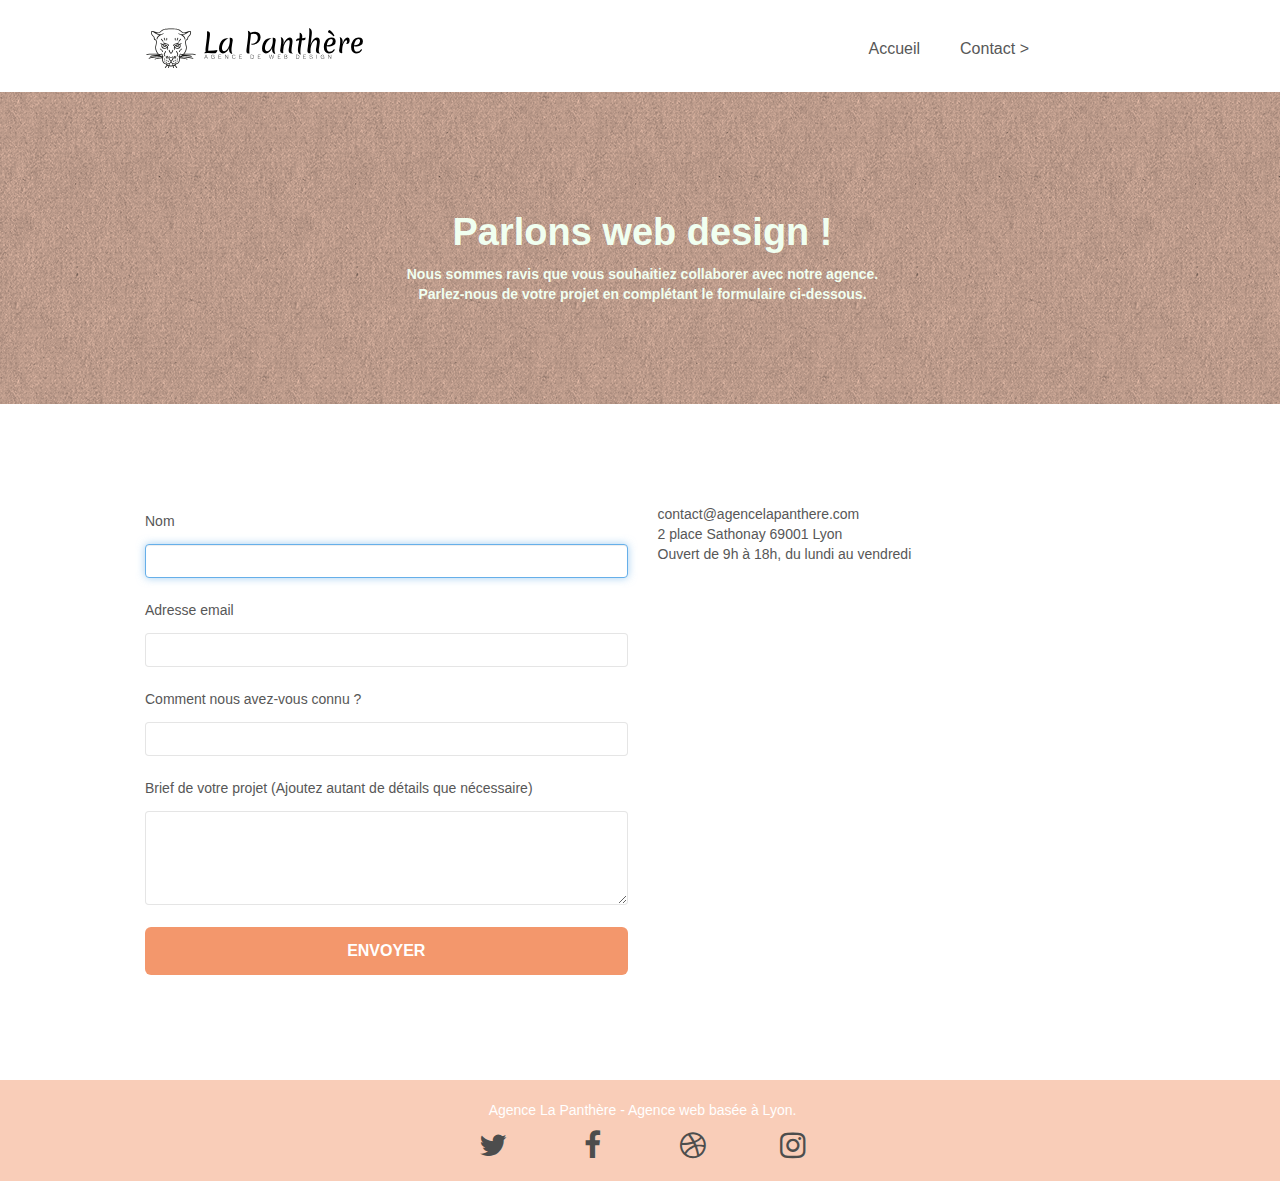
==== contact.html @ a6a543cf "ajout aria-label scroll" ====
<!doctype html>
<html lang="fr">
<head>
    <meta charset="utf-8">
    <meta name="keywords" content="seo, google, site web design, site internet design, agence design lyon, entreprise web design lyon, agence design, contact web design lyon">
    <meta name="description" content="Agence de web design basée à Lyon, nous vous conseillons pour optimiser ou concevoir votre site en fonction de vos objectifs.">
    <meta name="viewport" content="width=device-width, initial-scale=1.0, viewport-fit=cover">
	<meta name="robots" content="index, follow">
    <link rel="shortcut icon" type="image/png" href="favicon.jpg">

    
	<link rel="stylesheet" type="text/css" href="./css/bootstrap.min.css">
	<link rel="stylesheet" type="text/css" href="style.css">
	<link rel="stylesheet" type="text/css" href="./css/font-awesome.min.css">
	<link rel="stylesheet" type="text/css" href="./css/et-line.min.css">
	
    <title>Contact - Agence de Web Design</title>

    
<!-- Analytics -->
 
<!-- Analytics END -->
    
</head>
<body>
<!-- Principal conteneur -->
<div class="page-container">
    
<!-- bloc-0 -->
<div class="bloc bgc-white l-bloc " id="bloc-0">
	<div class="container bloc-sm">
		<nav class="navbar row">
			<div class="navbar-header">
				<a class="navbar-brand" href="index.html"><img src="img/agence-la-panthere-monochrome.svg" alt="atlanta web design logo" height="40" width="217"/></a>
				<button id="nav-toggle" type="button" class="ui-navbar-toggle navbar-toggle" data-toggle="collapse" data-target=".navbar-1">
					<span class="sr-only">Toggle navigation</span><span class="icon-bar"></span><span class="icon-bar"></span><span class="icon-bar"></span>
				</button>
			</div>
			<div class="collapse navbar-collapse navbar-1 special-dropdown-nav">
				<ul class="site-navigation nav navbar-nav">
					<li>
						<a href="index.html">Accueil</a>
					</li>
					<li>
						<a href="contact.html">Contact &gt;</a>
					</li>
				</ul>
			</div>
		</nav>
	</div>
</div>
<!-- bloc-0 END -->

<!-- bloc-6 -->
<div class="bloc bg-dots-bg bg-repeat bgc-atomic-tangerine d-bloc bloc-bg-texture texture-paper" id="bloc-6">
	<div class="container bloc-lg">
		<div class="row">
			<div class="col-sm-12">
				<h1 class="text-center hero-bloc-text tc-white">
					Parlons web design !
				</h1>
				<p class="text-center mg-lg tc-white tight-width-whitespace">
					Nous sommes ravis que vous souhaitiez collaborer avec notre agence.<br>
					Parlez-nous de votre projet en complétant le formulaire ci-dessous.
				</p>
			</div>
		</div>
	</div>
</div>
<!-- bloc-6 END -->

<!-- bloc-7 -->
<div class="bloc bgc-white l-bloc" id="bloc-7">
	<div class="container bloc-lg">
		<div class="row">
			<div class="col-sm-6">
				<form id="form_1" novalidate>
					<div class="form-group">
						<label for="name">
							Nom
						</label>
						<input id="name" class="form-control" autofocus required />
					</div>
					<div class="form-group">
						<label for="email">
							Adresse email
						</label>
						<input id="email" class="form-control" type="email" required />
					</div>
					<div class="form-group">
						<label for="input_504">
							Comment nous avez-vous connu ?
						</label>
						<input class="form-control" type="text" required id="input_504" />
					</div>
					<div class="form-group">
						<label for="message">
							Brief de votre projet (Ajoutez autant de détails que nécessaire)<br />
						</label><textarea id="message" class="form-control" rows="4" cols="50" required></textarea>
					</div> 
					<button class="bloc-button btn btn-lg btn-block cta-hero btn-atomic-tangerine" type="submit">
						Envoyer
					</button>
				</form>
			</div>
			<div class="col-sm-6">
				<p>
					contact@agencelapanthere.com<br>2 place Sathonay 69001 Lyon<br>Ouvert de 9h à 18h, du lundi au vendredi<br>
				</p>
			</div>
		</div>
	</div>
</div>
<!-- bloc-7 END -->

<!-- ScrollToTop Button -->
<a href="index.html" aria-label="scroll" class="bloc-button btn btn-d scrollToTop" onclick="scrollToTarget('1')"><span class="fa fa-chevron-up"></span></a>
<!-- ScrollToTop Button END-->


<!-- Footer - bloc-8 -->
<div class="bloc bgc-atomic-tangerine d-bloc" id="bloc-8">
	<div class="container bloc-sm">
		<div class="row">
			<div class="col-sm-12">
				<p class="text-center white">
					Agence La Panthère - Agence web basée à Lyon.<br>
				</p>
				<div class="row row-no-gutters social">
					<div class="col-sm-3">
						<div class="text-center">
							<a class="social" href="https://twitter.com/?lang=fr" aria-label="twitter"><span class="fa fa-twitter icon-md"></span></a>
						</div>
					</div>
					<div class="col-sm-3">
						<div class="text-center">
							<a class="social" href="https://fr-fr.facebook.com/" aria-label="facebook"><span class="fa fa-facebook icon-md"></span></a>
						</div>
					</div>
					<div class="col-sm-3">
						<div class="text-center">
							<a class="social" href="https://dribbble.com/" aria-label="dribbble"><span class="fa fa-dribbble icon-md"></span></a>
						</div>
					</div>
					<div class="col-sm-3">
						<div class="text-center">
							<a class="social" href="https://www.instagram.com/?hl=fr" aria-label="instagram"><span class="fa fa-instagram icon-md"></span></a>
						</div>
					</div>
				</div>
			</div>
		</div>
	</div>
</div>
<!-- Footer - bloc-8 END -->

</div>
<!-- Principal conteneur END -->
<script src="./js/jquery-2.1.0.min.js"></script>
<script src="./js/bootstrap.min.js"></script>
<script src="./js/blocs.min.js"></script>
<script src="./js/jqBootstrapValidation.min.js"></script>
<script src="./js/formHandler.min.js"></script>

</body>
</html>
---- style.css ----
body {
    margin: 0;
    padding: 0;
    background: #FFF;
    overflow-x: hidden;
    -webkit-font-smoothing: antialiased;
    -moz-osx-font-smoothing: grayscale;
}

a,
button {
    transition: all .3s ease-in-out;
    outline: none!important;
}

a:hover {
    text-decoration: none;
    cursor: pointer;
}


#page-loading-blocs-notifaction {
    position: fixed;
    top: 0;
    bottom: 0;
    width: 100%;
    z-index: 100000;
    background: #FFFFFF url("img/pageload-spinner.gif") no-repeat center center;
}

.bloc {
    width: 100%;
    clear: both;
    background: 50% 50% no-repeat;
    padding: 0 50px;
    -webkit-background-size: cover;
    -moz-background-size: cover;
    -o-background-size: cover;
    background-size: cover;
    position: relative;
}

.bloc .container {
    padding-left: 5px;
    padding-right: 0px;
}

.bloc-lg {
    padding: 100px 50px;
}

.bloc-md {
    padding: 50px;
}

.bloc-sm {
    padding: 20px 50px;
}

.bg-center,
.bg-l-edge,
.bg-r-edge,
.bg-t-edge,
.bg-b-edge,
.bg-tl-edge,
.bg-bl-edge,
.bg-tr-edge,
.bg-br-edge,
.bg-repeat {
    -webkit-background-size: auto!important;
    -moz-background-size: auto!important;
    -o-background-size: auto!important;
    background-size: auto!important;
}

.bg-repeat {
    background: repeat;
}

.bg-t-edge {
    background: top no-repeat;
}

.bloc-bg-texture::before {
    content: "";
    background-size: 2px 2px;
    position: absolute;
    top: 0;
    bottom: 0;
    left: 0;
    right: 0;
}

.texture-paper::before {
    background: url("img/texture-paper.bmp");
    background-size: 280px 280px;
}

.b-parallax {
    background-attachment: fixed;
}

.d-bloc {
    color: #000000;
}

.d-bloc button:hover {
    color: rgba(255, 255, 255, .9);
}

.d-bloc .icon-round,
.d-bloc .icon-square,
.d-bloc .icon-rounded,
.d-bloc .icon-semi-rounded-a,
.d-bloc .icon-semi-rounded-b {
    border-color: rgba(255, 255, 255, .9);
}

.d-bloc .divider-h span {
    border-color: rgba(255, 255, 255, .2);
}

.d-bloc .a-btn,
.d-bloc .navbar a,
.d-bloc .navbar-brand,
.d-bloc a .icon-sm,
.d-bloc a .icon-md,
.d-bloc a .icon-lg,
.d-bloc a .icon-xl,
.d-bloc h1 a,
.d-bloc h2 a,
.d-bloc h3 a,
.d-bloc h4 a,
.d-bloc h5 a,
.d-bloc h6 a,
.d-bloc p a {
    color: #4d4d4d;
}

.d-bloc .a-btn:hover,
.d-bloc .navbar a:hover,
.d-bloc .navbar-brand:hover,
.d-bloc a:hover .icon-sm,
.d-bloc a:hover .icon-md,
.d-bloc a:hover .icon-lg,
.d-bloc a:hover .icon-xl,
.d-bloc h1 a:hover,
.d-bloc h2 a:hover,
.d-bloc h3 a:hover,
.d-bloc h4 a:hover,
.d-bloc h5 a:hover,
.d-bloc h6 a:hover,
.d-bloc p a:hover {
    color: rgba(255, 255, 255, 1);
}

.d-bloc .navbar-toggle .icon-bar {
    background: rgba(255, 255, 255, 1);
}

.d-bloc .btn-wire,
.d-bloc .btn-wire:hover {
    color: rgba(255, 255, 255, 1);
    border-color: rgba(255, 255, 255, 1);
}

.d-bloc .panel {
    color: rgba(0, 0, 0, .5);
}

.d-bloc .panel button:hover {
    color: rgba(0, 0, 0, .7);
}

.d-bloc .panel icon {
    border-color: rgba(0, 0, 0, .7);
}

.d-bloc .panel .divider-h span {
    border-color: rgba(0, 0, 0, .1);
}

.d-bloc .panel .a-btn {
    color: #4d4d4d;
}

.d-bloc .panel .a-btn:hover {
    color: rgba(0, 0, 0, 1);
}

.d-bloc .panel .btn-wire,
.d-bloc .panel .btn-wire:hover {
    color: rgba(0, 0, 0, .7);
    border-color: rgba(0, 0, 0, .3);
}

.d-bloc .panel,
.l-bloc {
    color: rgba(0, 0, 0, .5);
}

.d-bloc .panel button:hover,
.l-bloc button:hover {
    color: rgba(0, 0, 0, .7);
}

.l-bloc .icon-round,
.l-bloc .icon-square,
.l-bloc .icon-rounded,
.l-bloc .icon-semi-rounded-a,
.l-bloc .icon-semi-rounded-b {
    border-color: rgba(0, 0, 0, .7);
}

.d-bloc .panel .divider-h span,
.l-bloc .divider-h span {
    border-color: rgba(0, 0, 0, .1);
}

.d-bloc .panel .a-btn,
.l-bloc .a-btn,
.l-bloc .navbar a,
.l-bloc .navbar-brand,
.l-bloc a .icon-sm,
.l-bloc a .icon-md,
.l-bloc a .icon-lg,
.l-bloc a .icon-xl,
.l-bloc h1 a,
.l-bloc h2 a,
.l-bloc h3 a,
.l-bloc h4 a,
.l-bloc h5 a,
.l-bloc h6 a,
.l-bloc p a {
    color: rgba(0, 0, 0, .6);
}

.d-bloc .panel .a-btn:hover,
.l-bloc .a-btn:hover,
.l-bloc .navbar a:hover,
.l-bloc .navbar-brand:hover,
.l-bloc a:hover .icon-sm,
.l-bloc a:hover .icon-md,
.l-bloc a:hover .icon-lg,
.l-bloc a:hover .icon-xl,
.l-bloc h1 a:hover,
.l-bloc h2 a:hover,
.l-bloc h3 a:hover,
.l-bloc h4 a:hover,
.l-bloc h5 a:hover,
.l-bloc h6 a:hover,
.l-bloc p a:hover {
    color: rgba(0, 0, 0, 1);
}

.l-bloc .navbar-toggle .icon-bar {
    color: rgba(0, 0, 0, .6);
}

.d-bloc .panel .btn-wire,
.d-bloc .panel .btn-wire:hover,
.l-bloc .btn-wire,
.l-bloc .btn-wire:hover {
    color: rgba(0, 0, 0, .7);
    border-color: rgba(0, 0, 0, .3);
}

.voffset {
    margin-top: 30px;
}

.voffset-lg {
    margin-top: 80px;
}

.row-no-gutters {
    margin-right: 0;
    margin-left: 0;
}

.row.row-no-gutters > [class^="col-"],
.row.row-no-gutters > [class*=" col-"] {
    padding-right: 0;
    padding-left: 0;
}

#bloc-1-hero h1 {
    font-size: 32px;
}

.navbar {
    margin-bottom: 0;
    z-index: 1;
}

.navbar-brand {
    height: auto;
    padding: 3px 15px;
    font-size: 25px;
    font-weight: normal;
    font-weight: 600;
    line-height: 44px;
}

.navbar-brand img {
    max-height: 200px;
    margin: 0 5px 0 0;
    display: inline;
}

.navbar-brand img[src$=svg] {
    min-width: 100px;
}

.nav-center .navbar-brand img {
    margin: 0;
}

.navbar .nav {
    padding-top: 2px;
    margin-right: 80px;
    padding-left: 10px;
    float: right;
    z-index: 1;
    list-style: none;
}

.nav > li {
    float: left;
    margin-top: 4px;
    margin-right: 10px;
    font-size: 16px;
}

.navbar-nav .open .dropdown-menu > li > a {
    text-align: inherit;
}

.nav > li a:hover,
.nav > li a:focus {
    background: transparent;
}

.navbar-toggle {
    margin: 10px 10px 0 0;
    border: 0px;
}

.navbar-toggle:hover {
    background: transparent!important;
}

.navbar-toggle .icon-bar {
    background-color: rgba(0, 0, 0, .5);
    width: 26px;
}

.nav-invert .navbar .nav {
    float: left;
}

.nav-invert .navbar-header,
.nav-invert .navbar-brand {
    float: right;
    position: relative;
    z-index: 2;
}

@media (min-width: 768px) {
    .site-navigation {
        position: absolute;
        top: 50%;
        right: 20px;    
        -webkit-transform: translateY(-50%);
        transform: translate(0, -50%);
    }
    .nav > li .dropdown-menu a,
    .nav > li .dropdown-menu a:hover {
        color: #484848;
    }
    .nav-invert .site-navigation {
        left: 0;
        right: 0;
    }
    .nav-center {
        text-align: center;
    }
    .nav-center .navbar-header {
        width: 100%;
    }
    .nav-center .navbar-header,
    .nav-center .navbar-brand,
    .nav-center .nav > li {
        float: none;
        display: inline-block;
    }
    .nav-center .site-navigation {
        position: relative;
        width: 100%;
        right: 0;
        margin-right: 0px;
        margin-top: 20px;
    }
    .nav-center.mini-nav .navbar-toggle {
        float: none;
        margin: 10px auto 0;
    }
}

.nav > li > .dropdown a {
    background: none!important;
    display: block;
    padding: 14px 15px;
}

nav .caret {
    margin: 0 5px;
}

.dropdown-menu .dropdown-menu {
    top: -8px;
    left: 100%;
}

.dropdown-menu .dropmenu-flow-right {
    top: 100%;
    left: 0;
    margin-left: -1px;
    border-top-left-radius: 0;
    border-top-right-radius: 0;
}

.dropdown-menu .dropdown span {
    border: 4px solid black;
    border-top-color: transparent;
    border-right-color: transparent;
    border-bottom-color: transparent;
    margin: 6px -5px 0 0!important;
    float: right;
}

.mg-md {
    margin-top: 10px;
    margin-bottom: 20px;
}

.mg-lg {
    margin-top: 10px;
    margin-bottom: 40px;
}

.btn {
    margin: 0 5px 5px 0;
}

.btn.pull-right {
    margin: 0 0 5px 5px;
}

.btn-d,
.btn-d:hover,
.btn-d:focus {
    color: #FFF;
    background: rgba(0, 0, 0, .3);
}

button {
    outline: none!important;
}

.btn-rd {
    border-radius: 40px;
}

.btn-clean {
    border: 1px solid rgba(0, 0, 0, .08);
    border-bottom-color: rgba(0, 0, 0, .1);
    text-shadow: 0 1px 0 rgba(0, 0, 1, .1);
    box-shadow: 0 1px 3px rgba(0, 0, 1, .25), inset 0 1px 0 0 rgba(255, 255, 255, .15);
}

.icon-md {
    font-size: 30px!important;
}

.icon-lg {
    font-size: 60px!important;
}

.sm-shadow {
    text-shadow: 0 1px 2px rgba(0, 0, 0, .3);
}

.panel-sq,
.panel-sq .panel-heading,
.panel-sq .panel-footer {
    border-radius: 0;
}

.panel-rd {
    border-radius: 30px;
}

.panel-rd .panel-heading {
    border-radius: 29px 29px 0 0;
}

.panel-rd .panel-footer {
    border-radius: 0 0 29px 29px;
}

.form-control {
    border-color: rgba(0, 0, 0, .1);
    box-shadow: none;
}

.scrollToTop {
    width: 40px;
    height: 40px;
    position: fixed;
    bottom: 20px;
    right: 20px;
    opacity: 0;
    z-index: 500;
    transition: all .3s ease-in-out;
}

.scrollToTop span {
    margin-top: 6px;
}

.showScrollTop {
    font-size: 14px;
    opacity: 1;
}

a[data-lightbox] {
    position: relative;
    display: block;
    text-align: center;
}

a[data-lightbox]:hover::before {
    content: "+";
    font-family: "HelveticaNeue-Light", "Helvetica Neue Light", "Helvetica Neue", Helvetica, Arial;
    font-size: 32px;
    width: 50px;
    height: 50px;
    margin-left: -25px;
    border-radius: 50%;
    background: rgba(0, 0, 0, .6);
    color: #FFF;
    font-weight: 100;
    z-index: 1;
    position: absolute;
    top: 50%;
    -webkit-transform: translateY(-50%);
    transform: translateY(-50%);
}

a[data-lightbox]:hover img {
    opacity: 0.6;
    -webkit-animation-fill-mode: none;
    animation-fill-mode: none;
}

#lightbox-modal {
    display: flex;
    align-items: center;
}

#lightbox-modal .modal-dialog {
    width: 90%;
    max-width: 900px;
    margin: 0 auto 0;
}

#lightbox-modal .modal-dialog img {
    max-height: 90vh;
    margin: 0 auto;
}

.lightbox-caption {
    padding: 20px;
    color: #FFF;
    background: rgba(0, 0, 0, .5);
    position: absolute;
    left: 15px;
    right: 15px;
    bottom: 5px;
}

.close-lightbox {
    color: #FFF;
    font-size: 30px;
    position: absolute;
    top: 20px;
    right: 20px;
    z-index: 20;
    background: rgba(0, 0, 0, .5);
    border: none;
    line-height: 30px;
    padding: 0 9px 5px;
    opacity: 0.3;
}

.close-lightbox:hover,
.next-lightbox:hover,
.prev-lightbox:hover {
    opacity: 1.0;
    color: #FFF;
}

.next-lightbox,
.prev-lightbox {
    font-size: 20px;
    color: rgba(255, 255, 255, .9);
    background: rgba(0, 0, 0, .5);
    transition: all .2s ease-in-out;
    position: absolute;
    top: 45%;
    z-index: 1;
    opacity: 0.4;
}

.next-lightbox {
    padding: 6px 8px 1px 13px;
    right: 25px;
}

.prev-lightbox {
    padding: 6px 13px 1px 10px;
    left: 25px;
}

.snapshot-lb .modal-body {
    padding-bottom: 45px;
}

.snapshot-lb .lightbox-caption {
    padding: 0;
    color: rgba(0, 0, 0, .5);
    background: none;
}

h1,
h2,
h3,
h4,
h5,
h6,
p,
label,
.btn,
a {
    font-family: "helvetica";
    font-weight: 400;
    color: #575757!important;
}

label {
    line-height: 35px;
    margin-right: 20px;
}


.container {
    max-width: 1000px;
}

.hero-bloc-text {
    font-size: 38px;
}

.hero-bloc-text-sub {
    font-size: 36px;
}

.statement-bloc-text {
    line-height: 26px;
    font-style: italic;
    font-size: 20px;
    text-align: center;
    font-weight: lighter;
    max-width: 520px;
    margin: auto auto auto auto;
}
p {
    font-size: 14px;
}


.tight-width-whitespace {
    max-width: 600px;
    margin: auto auto auto auto;
}

.h1 {
    font-size: 20px;
    font-family: "Open Sans";
}

.cta-hero {
    margin-top: 22px;
    color: #FFFFFF!important;
    text-transform: uppercase;
    padding: 12px 28px 12px 28px;
    font-size: 16px;
    font-weight: 700;
}

.social {
    max-width: 400px;
    margin: auto;
}

h2 {
    font-size: 22px;
    line-height: 1.4em;
}

h3 {
    font-size: 15px;
    text-transform: uppercase;
    font-weight: 700;
    color: #333333!important;
}

.med-width-whitespace {
    max-width: 800px;
    margin: auto auto auto auto;
    box-shadow: 0px 0px 0px #000000;
}

h1 {
    color: #333333!important;
}

h4 {
    color: #333333!important;
}

.icons {
    margin-bottom: 14px;
    margin-top: 24px;
}

.white {
    color: #FFFFFF!important;
}

.portfolio-thumb {
    margin-bottom: 24px;
    margin-left: 15px;
    margin-right: 10px;
}

.portfolio-row {
    margin-bottom: 44px;
    margin-top: 50px;
}

.avatar {
    box-shadow: 0px 4px 9px rgba(0, 0, 0, 0.3);
}

.black-background {
    background-color: rgba(165, 147, 99, 0.7);
    padding: 40px 40px 40px 40px;
}

.bold-link {
    font-weight: 900;
    text-decoration: underline!important;
}

.bgc-white {
    background-color: #FFFFFF;
}

.bgc-dark-slate-blue {
    background-color: #364577;
}

.bgc-atomic-tangerine {
    background-color: #f9cdb8;
}

.tc-white {
    color:#F0FFF0!important;
    font-weight: bold;
}

.btn-atomic-tangerine {
    background: #F3976C;
    color: #FFFFFF!important;
}

.btn-atomic-tangerine:hover {
    background: #c27956!important;
    color: #FFFFFF!important;
}

.btn-atomic-tangerine:focus {
    background: #ec5813;
}

.ltc-white {
    color: #FFFFFF!important;
}

.ltc-white:hover {
    color: #cccccc!important;
}

.ltc-atomic-tangerine {
    color: #F3976C!important;
}

.ltc-atomic-tangerine:hover {
    color: #c27956!important;
}

.icon-dark-slate-blue {
    color: #364577!important;
    border-color: #364577!important;
}

.bg-dots-bg {
    background-image: url("img/dots-bg.bmp");
}

.bg-lines-h2-bg {
    background-image: url("img/lines-h2-bg.bmp");
}

.bg-banniere {
    background-image: url("img/agence-la-panthere_compress_11zon.jpg");
}

.bg-presentation {
    background-image: url("img/image-de-presentation_compress_11zon.jpg");
}

@media (max-width: 1024px) {
    .bloc {
        padding-left: 20px;
        padding-right: 20px;
    }
    .bloc.full-width-bloc,
    .bloc-tile-2.full-width-bloc .container,
    .bloc-tile-3.full-width-bloc .container,
    .bloc-tile-4.full-width-bloc .container {
        padding-left: 0;
        padding-right: 0;
    }
}

@media (max-width: 992px) and (min-width: 768px) {
    .navbar .nav {
        max-width: 80%
    }
    .nav-center.navbar .nav {
        max-width: 100%
    }
}

@media only screen and (min-width: 768px) and (max--width: 1024px) and (orientation: landscape) {
    .b-parallax {
        background-attachment: scroll;
    }
}

@media only screen and (minwidth: 1024px) and (max-width: 1366px) and (-webkit-min-device-pixel-ratio: 1.5) {
    .b-parallax {
        background-attachment: scroll;
    }
}

@media (max-width: 991px) {
    .container {
        width: 100%;
    }
    .b-parallax {
        background-attachment: scroll;
    }
    .page-container,
    #hero-bloc {
        overflow-x: hidden;
        position: relative;
    }
    .bloc {
        padding-left: 0;
        padding-right: 0;
    }
    .bloc-group,
    .bloc-group .bloc {
        display: block;
        width: 100%;
    }
    .bloc-fill-screen .fill-bloc-top-edge,
    .bloc-fill-screen .fill-bloc-bottom-edge {
        padding: 0 20px;
        padding-left: 0;
        padding-right: 0;
    }
}

@media (max-width: 767px) {
    .page-container {
        overflow-x: hidden;
        position: relative;
    }
    h1,
    h2,
    h3,
    h4,
    h5,
    h6,
    p,
    #disqus_thread {
        padding-left: 12px!important;
        padding-right: 12px!important;
    }
    .b-parallax {
        background-attachment: scroll;
    }
    .navbar .nav {
        padding-top: 0;
        margin-right: 0;
        border-top: 1px solid rgba(0, 0, 0, .2);
        float: none!important;
    }
    .navbar.row {
        margin-left: 0;
        margin-right: 0;
    }
    .site-navigation {
        position: inherit;
        -webkit-transform: none;
        -ms-transform: none;
        transform: none;
    }
    .nav > li {
        margin-top: 0;
        border-bottom: 1px solid rgba(0, 0, 0, .1);
        background: rgba(0, 0, 0, .05);
        text-align: left;
        padding-left: 15px;
        padding-bottom: 15px;
        width: 100%;
    }
    .nav > li:hover {
        background: rgba(0, 0, 0, .08);
    }
    .dropdown .dropdown a .caret {
        float: none;
        margin: 5px 0 0 10px!important;
        border: 4px solid black;
        border-bottom-color: transparent;
        border-right-color: transparent;
        border-left-color: transparent;
    }
    #hero-bloc .navbar .nav {
        background: rgba(0, 0, 0, .8);
    }
    #hero-bloc .navbar .nav a {
        color: rgba(255, 255, 255, .6);
    }
    .hero {
        padding: 50px 0;
    }
    .hero-nav {
        left: -1px;
        right: -1px;
    }
    .navbar-collapse {
        padding: 0;
        overflow-x: hidden;
        -webkit-box-shadow: none;
        box-shadow: none;
    }
    .navbar-brand img {
        max-height: 40px;
        width: auto;
    }
    .nav-invert .navbar-header {
        float: none;
        width: 100%;
    }
    .nav-invert .navbar-toggle {
        float: left;
        margin-left: 10px;
    }
    .bloc {
        padding-left: 0;
        padding-right: 0;
    }
    .bloc-xxl,
    .bloc-xl,
    .bloc-lg {
        padding: 40px 0;
    }
    .bloc-sm,
    .bloc-md {
        padding-left: 0;
        padding-right: 0;
    }
    .bloc-tile-2 .container,
    .bloc-tile-3 .container,
    .bloc-tile-4 .container,
    .bloc-fill-screen .fill-bloc-top-edge,
    .bloc-fill-screen .fill-bloc-bottom-edge {
        padding-left: 0;
        padding-right: 0;
    }
    .a-block {
        padding: 0 10px;
    }
    .btn-dwn {
        display: none;
    }
    .voffset {
        margin-top: 5px;
    }
    .voffset-md {
        margin-top: 20px;
    }
    .voffset-lg {
        margin-top: 30px;
    }
    form {
        padding: 5px;
    }

   
    

    .close-lightbox {
        display: inline-block;
    }
    .blocsapp-device-iphone5 {
        background-size: 216px 425px;
        padding-top: 60px;
        width: 216px;
        height: 425px;
    }
    .blocsapp-device-iphone5 img {
        width: 180px;
        height: 320px;
    }
}

@media (max-width: 400px) {
    .bloc {
        padding-left: 0;
        padding-right: 0;
    }
}

@media (max-width: 767px) {
    .bloc-mob-center-text {
        text-align: center;
    }

    .social {
        display: flex;
        justify-content: space-around;
        align-items: center;

}
}
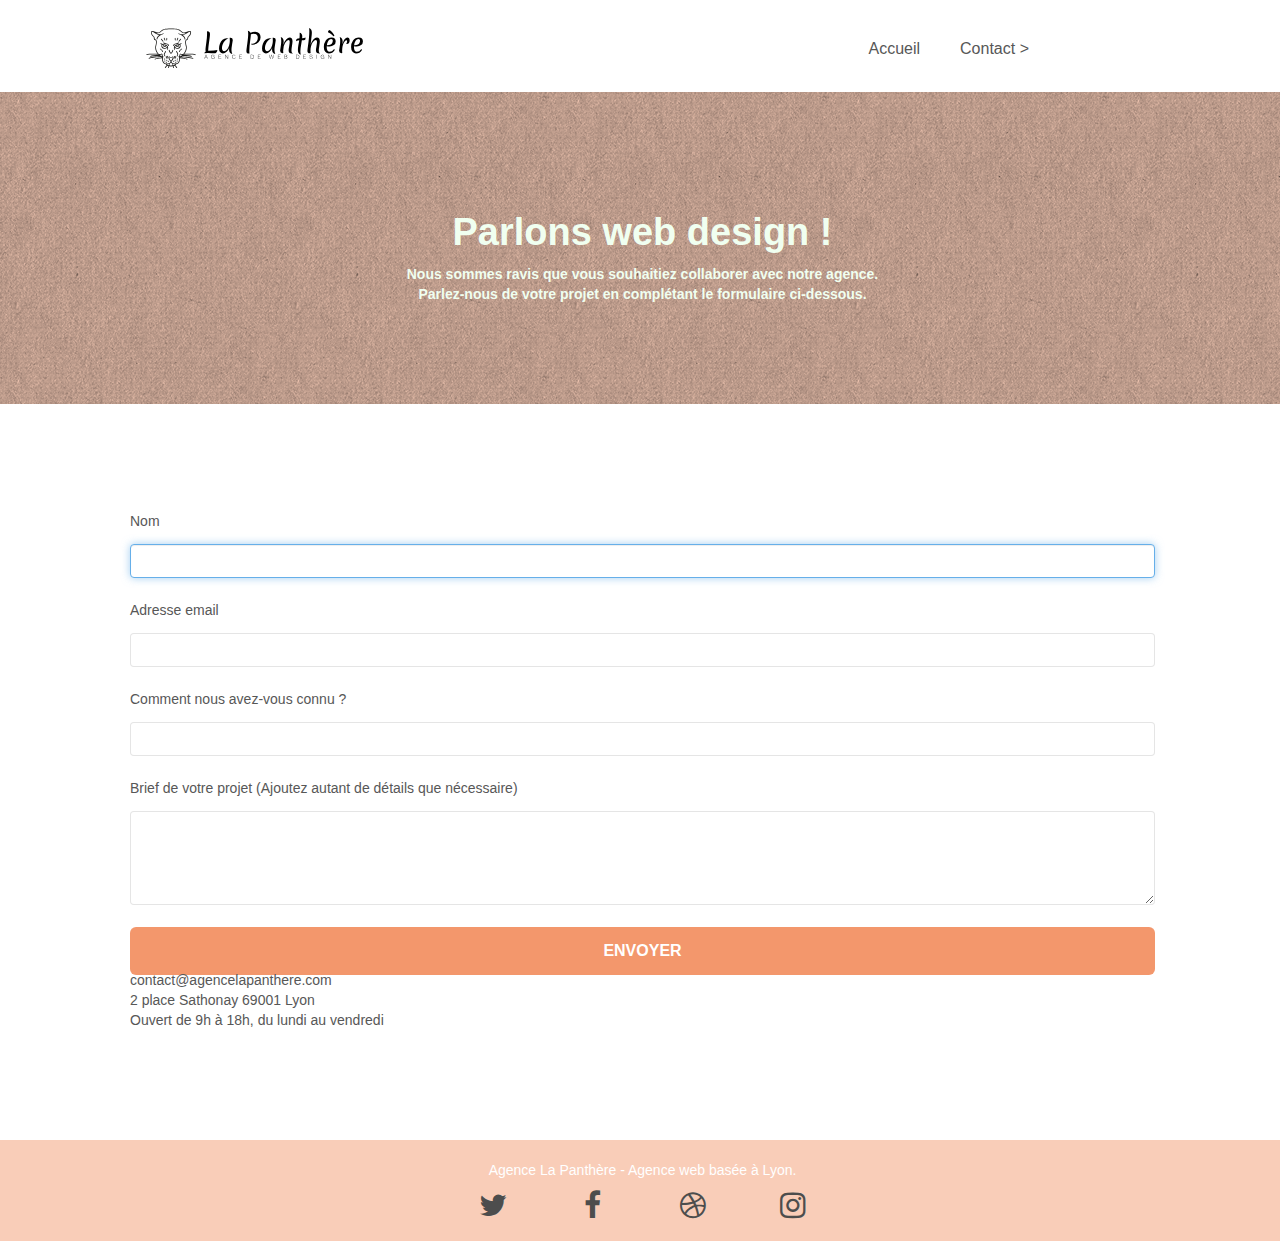
==== commit 996ac08c: "suppression div" ====
--- a/contact.html
+++ b/contact.html
@@ -73,7 +73,7 @@
 <div class="bloc bgc-white l-bloc" id="bloc-7">
 	<div class="container bloc-lg">
 		<div class="row">
-			<div class="col-sm-6">
+			<div>
 				<form id="form_1" novalidate>
 					<div class="form-group">
 						<label for="name">
@@ -103,7 +103,7 @@
 					</button>
 				</form>
 			</div>
-			<div class="col-sm-6">
+			<div>
 				<p>
 					contact@agencelapanthere.com<br>2 place Sathonay 69001 Lyon<br>Ouvert de 9h à 18h, du lundi au vendredi<br>
 				</p>
@@ -156,7 +156,7 @@
 
 </div>
 <!-- Principal conteneur END -->
-<script src="./js/jquery-2.1.0.min.js"></script>
+<script src="./js/jquery-2.1.0.js"></script>
 <script src="./js/bootstrap.min.js"></script>
 <script src="./js/blocs.min.js"></script>
 <script src="./js/jqBootstrapValidation.min.js"></script>
--- a/style.css
+++ b/style.css
@@ -450,7 +450,7 @@
 }
 
 .btn {
-    margin: 0 5px 5px 0;
+    margin: 0 -5px -5px 0;
 }
 
 .btn.pull-right {
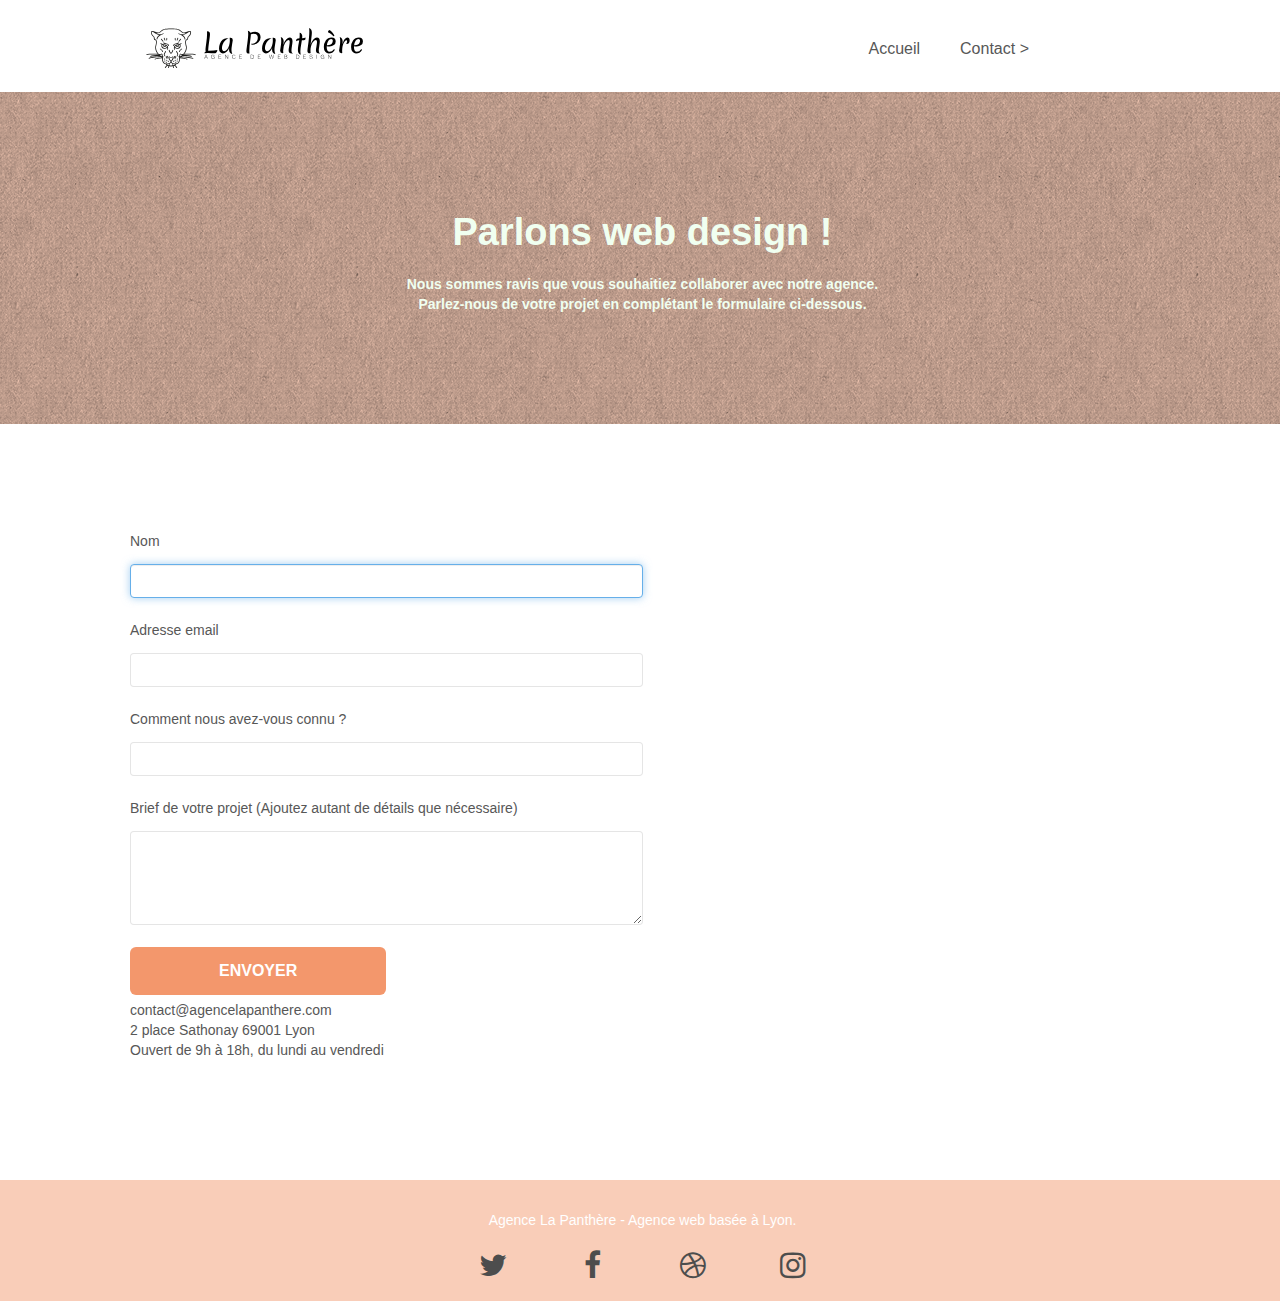
==== commit d53e6d62: "ajout fichier jquery minifie" ====
--- a/contact.html
+++ b/contact.html
@@ -156,7 +156,7 @@
 
 </div>
 <!-- Principal conteneur END -->
-<script src="./js/jquery-2.1.0.js"></script>
+<script src="./js/jquery-2.1.0.min.js"></script>
 <script src="./js/bootstrap.min.js"></script>
 <script src="./js/blocs.min.js"></script>
 <script src="./js/jqBootstrapValidation.min.js"></script>
--- a/style.css
+++ b/style.css
@@ -512,6 +512,7 @@
 .form-control {
     border-color: rgba(0, 0, 0, .1);
     box-shadow: none;
+    width: 50%;
 }
 
 .scrollToTop {
@@ -687,6 +688,8 @@
 }
 p {
     font-size: 14px;
+    padding-top: 10px;
+    padding-bottom: 10px;
 }
 
 
@@ -751,7 +754,6 @@
 
 .portfolio-thumb {
     margin-bottom: 24px;
-    margin-left: 15px;
     margin-right: 10px;
 }
 
@@ -794,6 +796,7 @@
 .btn-atomic-tangerine {
     background: #F3976C;
     color: #FFFFFF!important;
+    width: 25%;
 }
 
 .btn-atomic-tangerine:hover {
@@ -835,7 +838,7 @@
 }
 
 .bg-banniere {
-    background-image: url("img/agence-la-panthere_compress_11zon.jpg");
+    background-image: url("img/agence-la-panthere_11zon.jpg");
 }
 
 .bg-presentation {
@@ -854,6 +857,7 @@
         padding-left: 0;
         padding-right: 0;
     }
+    
 }
 
 @media (max-width: 992px) and (min-width: 768px) {
@@ -879,7 +883,7 @@
 
 @media (max-width: 991px) {
     .container {
-        width: 100%;
+        width: 90%;
     }
     .b-parallax {
         background-attachment: scroll;
@@ -1029,11 +1033,17 @@
     .voffset-lg {
         margin-top: 30px;
     }
-    form {
+    .form {
         padding: 5px;
     }
 
-   
+    .form-control {
+        width: 100%;
+    }
+
+   .btn-atomic-tangerine {
+    width: 100%;
+   }
     
 
     .close-lightbox {
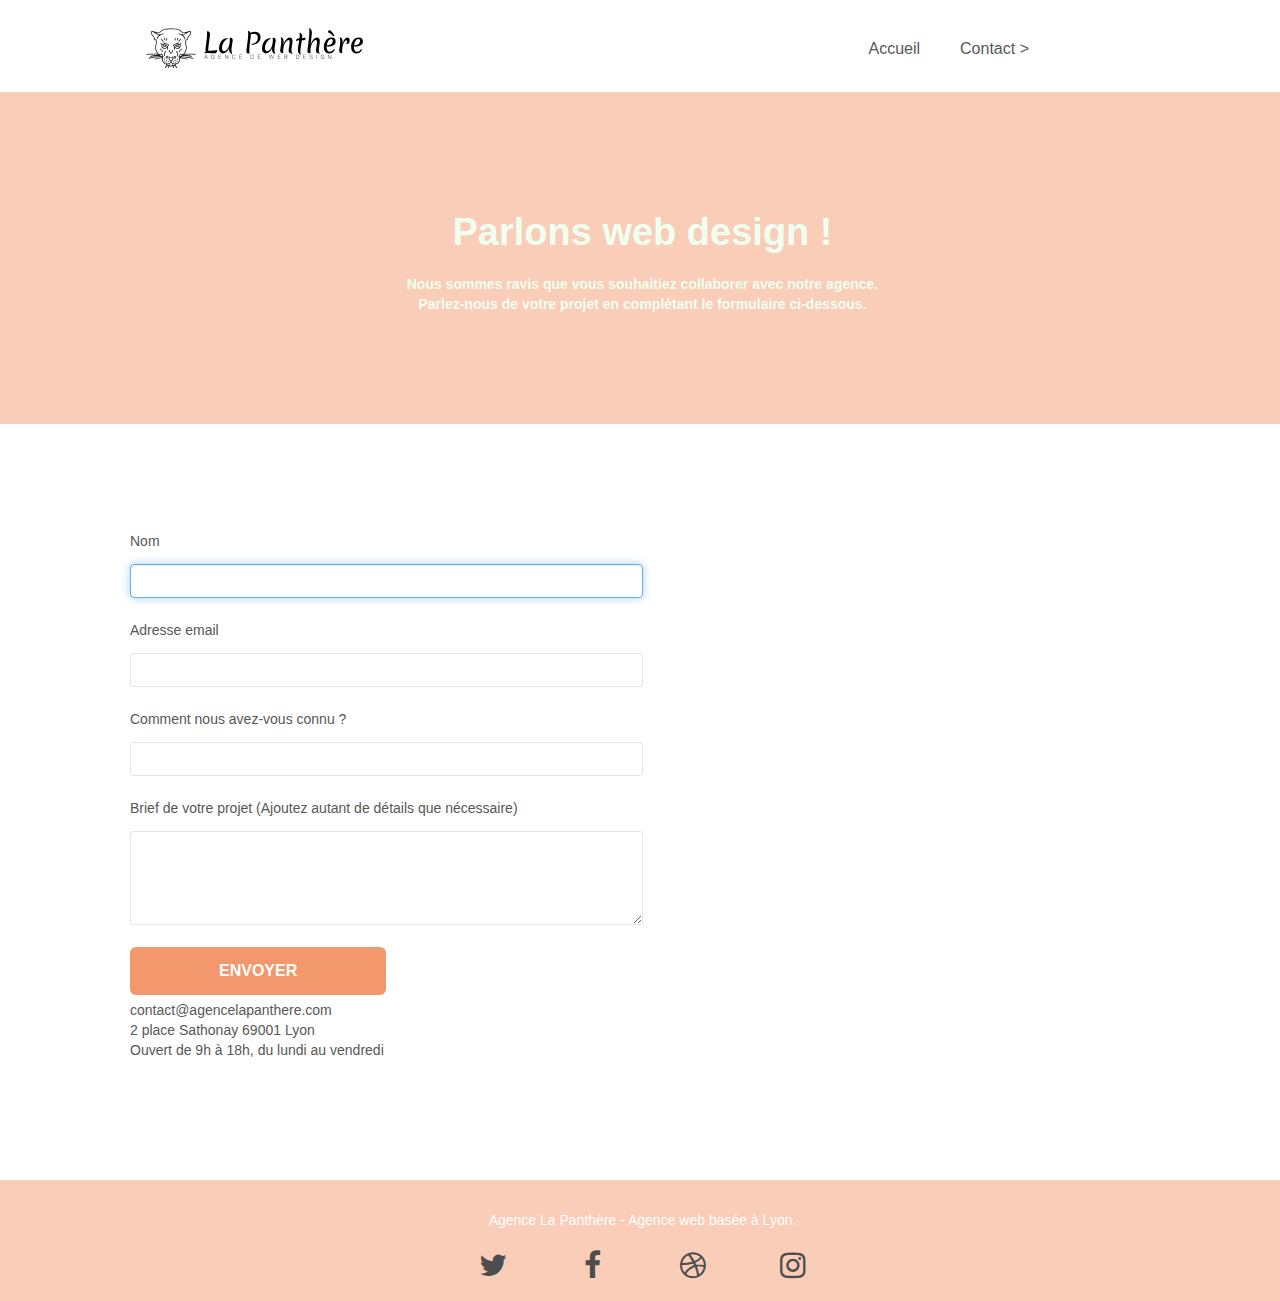
==== commit cedb645b: "deplacement fichier style.min.css" ====
--- a/contact.html
+++ b/contact.html
@@ -10,7 +10,7 @@
 
     
 	<link rel="stylesheet" type="text/css" href="./css/bootstrap.min.css">
-	<link rel="stylesheet" type="text/css" href="style.css">
+	<link rel="stylesheet" type="text/css" href="./css/style.min.css">
 	<link rel="stylesheet" type="text/css" href="./css/font-awesome.min.css">
 	<link rel="stylesheet" type="text/css" href="./css/et-line.min.css">
 	
@@ -156,7 +156,7 @@
 
 </div>
 <!-- Principal conteneur END -->
-<script src="./js/jquery-2.1.0.min.js"></script>
+<script src="./js/jquery-2.1.0.js"></script>
 <script src="./js/bootstrap.min.js"></script>
 <script src="./js/blocs.min.js"></script>
 <script src="./js/jqBootstrapValidation.min.js"></script>
--- a/css/style.min.css
+++ b/css/style.min.css
@@ -0,0 +1,1119 @@
+body {
+    margin: 0;
+    padding: 0;
+    background: #FFF;
+    overflow-x: hidden;
+    -webkit-font-smoothing: antialiased;
+    -moz-osx-font-smoothing: grayscale
+}
+
+a,
+button {
+    transition: all .3s ease-in-out;
+    outline: none !important
+}
+
+a:hover {
+    text-decoration: none;
+    cursor: pointer
+}
+
+#page-loading-blocs-notifaction {
+    position: fixed;
+    top: 0;
+    bottom: 0;
+    width: 100%;
+    z-index: 100000;
+    background: #FFF url(img/pageload-spinner.gif) no-repeat center center
+}
+
+.bloc {
+    width: 100%;
+    clear: both;
+    background: 50% 50% no-repeat;
+    padding: 0 50px;
+    -webkit-background-size: cover;
+    -moz-background-size: cover;
+    -o-background-size: cover;
+    background-size: cover;
+    position: relative
+}
+
+.bloc .container {
+    padding-left: 5px;
+    padding-right: 0
+}
+
+.bloc-lg {
+    padding: 100px 50px
+}
+
+.bloc-md {
+    padding: 50px
+}
+
+.bloc-sm {
+    padding: 20px 50px
+}
+
+.bg-center,
+.bg-l-edge,
+.bg-r-edge,
+.bg-t-edge,
+.bg-b-edge,
+.bg-tl-edge,
+.bg-bl-edge,
+.bg-tr-edge,
+.bg-br-edge,
+.bg-repeat {
+    -webkit-background-size: auto !important;
+    -moz-background-size: auto !important;
+    -o-background-size: auto !important;
+    background-size: auto !important
+}
+
+.bg-repeat {
+    background: repeat
+}
+
+.bg-t-edge {
+    background: top no-repeat
+}
+
+.bloc-bg-texture::before {
+    content: "";
+    background-size: 2px 2px;
+    position: absolute;
+    top: 0;
+    bottom: 0;
+    left: 0;
+    right: 0
+}
+
+.texture-paper::before {
+    background: url(img/texture-paper.bmp);
+    background-size: 280px 280px
+}
+
+.b-parallax {
+    background-attachment: fixed
+}
+
+.d-bloc {
+    color: #000
+}
+
+.d-bloc button:hover {
+    color: rgba(255, 255, 255, .9)
+}
+
+.d-bloc .icon-round,
+.d-bloc .icon-square,
+.d-bloc .icon-rounded,
+.d-bloc .icon-semi-rounded-a,
+.d-bloc .icon-semi-rounded-b {
+    border-color: rgba(255, 255, 255, .9)
+}
+
+.d-bloc .divider-h span {
+    border-color: rgba(255, 255, 255, .2)
+}
+
+.d-bloc .a-btn,
+.d-bloc .navbar a,
+.d-bloc .navbar-brand,
+.d-bloc a .icon-sm,
+.d-bloc a .icon-md,
+.d-bloc a .icon-lg,
+.d-bloc a .icon-xl,
+.d-bloc h1 a,
+.d-bloc h2 a,
+.d-bloc h3 a,
+.d-bloc h4 a,
+.d-bloc h5 a,
+.d-bloc h6 a,
+.d-bloc p a {
+    color: #4d4d4d
+}
+
+.d-bloc .a-btn:hover,
+.d-bloc .navbar a:hover,
+.d-bloc .navbar-brand:hover,
+.d-bloc a:hover .icon-sm,
+.d-bloc a:hover .icon-md,
+.d-bloc a:hover .icon-lg,
+.d-bloc a:hover .icon-xl,
+.d-bloc h1 a:hover,
+.d-bloc h2 a:hover,
+.d-bloc h3 a:hover,
+.d-bloc h4 a:hover,
+.d-bloc h5 a:hover,
+.d-bloc h6 a:hover,
+.d-bloc p a:hover {
+    color: rgba(255, 255, 255, 1)
+}
+
+.d-bloc .navbar-toggle .icon-bar {
+    background: rgba(255, 255, 255, 1)
+}
+
+.d-bloc .btn-wire,
+.d-bloc .btn-wire:hover {
+    color: rgba(255, 255, 255, 1);
+    border-color: rgba(255, 255, 255, 1)
+}
+
+.d-bloc .panel {
+    color: rgba(0, 0, 0, .5)
+}
+
+.d-bloc .panel button:hover {
+    color: rgba(0, 0, 0, .7)
+}
+
+.d-bloc .panel icon {
+    border-color: rgba(0, 0, 0, .7)
+}
+
+.d-bloc .panel .divider-h span {
+    border-color: rgba(0, 0, 0, .1)
+}
+
+.d-bloc .panel .a-btn {
+    color: #4d4d4d
+}
+
+.d-bloc .panel .a-btn:hover {
+    color: rgba(0, 0, 0, 1)
+}
+
+.d-bloc .panel .btn-wire,
+.d-bloc .panel .btn-wire:hover {
+    color: rgba(0, 0, 0, .7);
+    border-color: rgba(0, 0, 0, .3)
+}
+
+.d-bloc .panel,
+.l-bloc {
+    color: rgba(0, 0, 0, .5)
+}
+
+.d-bloc .panel button:hover,
+.l-bloc button:hover {
+    color: rgba(0, 0, 0, .7)
+}
+
+.l-bloc .icon-round,
+.l-bloc .icon-square,
+.l-bloc .icon-rounded,
+.l-bloc .icon-semi-rounded-a,
+.l-bloc .icon-semi-rounded-b {
+    border-color: rgba(0, 0, 0, .7)
+}
+
+.d-bloc .panel .divider-h span,
+.l-bloc .divider-h span {
+    border-color: rgba(0, 0, 0, .1)
+}
+
+.d-bloc .panel .a-btn,
+.l-bloc .a-btn,
+.l-bloc .navbar a,
+.l-bloc .navbar-brand,
+.l-bloc a .icon-sm,
+.l-bloc a .icon-md,
+.l-bloc a .icon-lg,
+.l-bloc a .icon-xl,
+.l-bloc h1 a,
+.l-bloc h2 a,
+.l-bloc h3 a,
+.l-bloc h4 a,
+.l-bloc h5 a,
+.l-bloc h6 a,
+.l-bloc p a {
+    color: rgba(0, 0, 0, .6)
+}
+
+.d-bloc .panel .a-btn:hover,
+.l-bloc .a-btn:hover,
+.l-bloc .navbar a:hover,
+.l-bloc .navbar-brand:hover,
+.l-bloc a:hover .icon-sm,
+.l-bloc a:hover .icon-md,
+.l-bloc a:hover .icon-lg,
+.l-bloc a:hover .icon-xl,
+.l-bloc h1 a:hover,
+.l-bloc h2 a:hover,
+.l-bloc h3 a:hover,
+.l-bloc h4 a:hover,
+.l-bloc h5 a:hover,
+.l-bloc h6 a:hover,
+.l-bloc p a:hover {
+    color: rgba(0, 0, 0, 1)
+}
+
+.l-bloc .navbar-toggle .icon-bar {
+    color: rgba(0, 0, 0, .6)
+}
+
+.d-bloc .panel .btn-wire,
+.d-bloc .panel .btn-wire:hover,
+.l-bloc .btn-wire,
+.l-bloc .btn-wire:hover {
+    color: rgba(0, 0, 0, .7);
+    border-color: rgba(0, 0, 0, .3)
+}
+
+.voffset {
+    margin-top: 30px
+}
+
+.voffset-lg {
+    margin-top: 80px
+}
+
+.row-no-gutters {
+    margin-right: 0;
+    margin-left: 0
+}
+
+.row.row-no-gutters > [class^="col-"],
+.row.row-no-gutters > [class*=" col-"] {
+    padding-right: 0;
+    padding-left: 0
+}
+
+#bloc-1-hero h1 {
+    font-size: 32px
+}
+
+.navbar {
+    margin-bottom: 0;
+    z-index: 1
+}
+
+.navbar-brand {
+    height: auto;
+    padding: 3px 15px;
+    font-size: 25px;
+    font-weight: 400;
+    font-weight: 600;
+    line-height: 44px
+}
+
+.navbar-brand img {
+    max-height: 200px;
+    margin: 0 5px 0 0;
+    display: inline
+}
+
+.navbar-brand img[src$=svg] {
+    min-width: 100px
+}
+
+.nav-center .navbar-brand img {
+    margin: 0
+}
+
+.navbar .nav {
+    padding-top: 2px;
+    margin-right: 80px;
+    padding-left: 10px;
+    float: right;
+    z-index: 1;
+    list-style: none
+}
+
+.nav > li {
+    float: left;
+    margin-top: 4px;
+    margin-right: 10px;
+    font-size: 16px
+}
+
+.navbar-nav .open .dropdown-menu > li > a {
+    text-align: inherit
+}
+
+.nav > li a:hover,
+.nav > li a:focus {
+    background: transparent
+}
+
+.navbar-toggle {
+    margin: 10px 10px 0 0;
+    border: 0
+}
+
+.navbar-toggle:hover {
+    background: transparent !important
+}
+
+.navbar-toggle .icon-bar {
+    background-color: rgba(0, 0, 0, .5);
+    width: 26px
+}
+
+.nav-invert .navbar .nav {
+    float: left
+}
+
+.nav-invert .navbar-header,
+.nav-invert .navbar-brand {
+    float: right;
+    position: relative;
+    z-index: 2
+}
+
+@media (min-width:768px) {
+    .site-navigation {
+        position: absolute;
+        top: 50%;
+        right: 20px;
+        -webkit-transform: translateY(-50%);
+        transform: translate(0, -50%)
+    }
+
+    .nav > li .dropdown-menu a,
+    .nav > li .dropdown-menu a:hover {
+        color: #484848
+    }
+
+    .nav-invert .site-navigation {
+        left: 0;
+        right: 0
+    }
+
+    .nav-center {
+        text-align: center
+    }
+
+    .nav-center .navbar-header {
+        width: 100%
+    }
+
+    .nav-center .navbar-header,
+    .nav-center .navbar-brand,
+    .nav-center .nav > li {
+        float: none;
+        display: inline-block
+    }
+
+    .nav-center .site-navigation {
+        position: relative;
+        width: 100%;
+        right: 0;
+        margin-right: 0;
+        margin-top: 20px
+    }
+
+    .nav-center.mini-nav .navbar-toggle {
+        float: none;
+        margin: 10px auto 0
+    }
+}
+
+.nav > li > .dropdown a {
+    background: none !important;
+    display: block;
+    padding: 14px 15px
+}
+
+nav .caret {
+    margin: 0 5px
+}
+
+.dropdown-menu .dropdown-menu {
+    top: -8px;
+    left: 100%
+}
+
+.dropdown-menu .dropmenu-flow-right {
+    top: 100%;
+    left: 0;
+    margin-left: -1px;
+    border-top-left-radius: 0;
+    border-top-right-radius: 0
+}
+
+.dropdown-menu .dropdown span {
+    border: 4px solid #000;
+    border-top-color: transparent;
+    border-right-color: transparent;
+    border-bottom-color: transparent;
+    margin: 6px -5px 0 0 !important;
+    float: right
+}
+
+.mg-md {
+    margin-top: 10px;
+    margin-bottom: 20px
+}
+
+.mg-lg {
+    margin-top: 10px;
+    margin-bottom: 40px
+}
+
+.btn {
+    margin: 0 -5px -5px 0
+}
+
+.btn.pull-right {
+    margin: 0 0 5px 5px
+}
+
+.btn-d,
+.btn-d:hover,
+.btn-d:focus {
+    color: #FFF;
+    background: rgba(0, 0, 0, .3)
+}
+
+button {
+    outline: none !important
+}
+
+.btn-rd {
+    border-radius: 40px
+}
+
+.btn-clean {
+    border: 1px solid rgba(0, 0, 0, .08);
+    border-bottom-color: rgba(0, 0, 0, .1);
+    text-shadow: 0 1px 0 rgba(0, 0, 1, .1);
+    box-shadow: 0 1px 3px rgba(0, 0, 1, .25), inset 0 1px 0 0 rgba(255, 255, 255, .15)
+}
+
+.icon-md {
+    font-size: 30px !important
+}
+
+.icon-lg {
+    font-size: 60px !important
+}
+
+.sm-shadow {
+    text-shadow: 0 1px 2px rgba(0, 0, 0, .3)
+}
+
+.panel-sq,
+.panel-sq .panel-heading,
+.panel-sq .panel-footer {
+    border-radius: 0
+}
+
+.panel-rd {
+    border-radius: 30px
+}
+
+.panel-rd .panel-heading {
+    border-radius: 29px 29px 0 0
+}
+
+.panel-rd .panel-footer {
+    border-radius: 0 0 29px 29px
+}
+
+.form-control {
+    border-color: rgba(0, 0, 0, .1);
+    box-shadow: none;
+    width: 50%
+}
+
+.scrollToTop {
+    width: 40px;
+    height: 40px;
+    position: fixed;
+    bottom: 20px;
+    right: 20px;
+    opacity: 0;
+    z-index: 500;
+    transition: all .3s ease-in-out
+}
+
+.scrollToTop span {
+    margin-top: 6px
+}
+
+.showScrollTop {
+    font-size: 14px;
+    opacity: 1
+}
+
+a[data-lightbox] {
+    position: relative;
+    display: block;
+    text-align: center
+}
+
+a[data-lightbox]:hover::before {
+    content: "+";
+    font-family: "HelveticaNeue-Light", "Helvetica Neue Light", "Helvetica Neue", Helvetica, Arial;
+    font-size: 32px;
+    width: 50px;
+    height: 50px;
+    margin-left: -25px;
+    border-radius: 50%;
+    background: rgba(0, 0, 0, .6);
+    color: #FFF;
+    font-weight: 100;
+    z-index: 1;
+    position: absolute;
+    top: 50%;
+    -webkit-transform: translateY(-50%);
+    transform: translateY(-50%)
+}
+
+a[data-lightbox]:hover img {
+    opacity: .6;
+    -webkit-animation-fill-mode: none;
+    animation-fill-mode: none
+}
+
+#lightbox-modal {
+    display: flex;
+    align-items: center
+}
+
+#lightbox-modal .modal-dialog {
+    width: 90%;
+    max-width: 900px;
+    margin: 0 auto 0
+}
+
+#lightbox-modal .modal-dialog img {
+    max-height: 90vh;
+    margin: 0 auto
+}
+
+.lightbox-caption {
+    padding: 20px;
+    color: #FFF;
+    background: rgba(0, 0, 0, .5);
+    position: absolute;
+    left: 15px;
+    right: 15px;
+    bottom: 5px
+}
+
+.close-lightbox {
+    color: #FFF;
+    font-size: 30px;
+    position: absolute;
+    top: 20px;
+    right: 20px;
+    z-index: 20;
+    background: rgba(0, 0, 0, .5);
+    border: none;
+    line-height: 30px;
+    padding: 0 9px 5px;
+    opacity: .3
+}
+
+.close-lightbox:hover,
+.next-lightbox:hover,
+.prev-lightbox:hover {
+    opacity: 1;
+    color: #FFF
+}
+
+.next-lightbox,
+.prev-lightbox {
+    font-size: 20px;
+    color: rgba(255, 255, 255, .9);
+    background: rgba(0, 0, 0, .5);
+    transition: all .2s ease-in-out;
+    position: absolute;
+    top: 45%;
+    z-index: 1;
+    opacity: .4
+}
+
+.next-lightbox {
+    padding: 6px 8px 1px 13px;
+    right: 25px
+}
+
+.prev-lightbox {
+    padding: 6px 13px 1px 10px;
+    left: 25px
+}
+
+.snapshot-lb .modal-body {
+    padding-bottom: 45px
+}
+
+.snapshot-lb .lightbox-caption {
+    padding: 0;
+    color: rgba(0, 0, 0, .5);
+    background: none
+}
+
+h1,
+h2,
+h3,
+h4,
+h5,
+h6,
+p,
+label,
+.btn,
+a {
+    font-family: "helvetica";
+    font-weight: 400;
+    color: #575757 !important
+}
+
+label {
+    line-height: 35px;
+    margin-right: 20px
+}
+
+.container {
+    max-width: 1000px
+}
+
+.hero-bloc-text {
+    font-size: 38px
+}
+
+.hero-bloc-text-sub {
+    font-size: 36px
+}
+
+.statement-bloc-text {
+    line-height: 26px;
+    font-style: italic;
+    font-size: 20px;
+    text-align: center;
+    font-weight: lighter;
+    max-width: 520px;
+    margin: auto auto auto auto
+}
+
+p {
+    font-size: 14px;
+    padding-top: 10px;
+    padding-bottom: 10px
+}
+
+.tight-width-whitespace {
+    max-width: 600px;
+    margin: auto auto auto auto
+}
+
+.h1 {
+    font-size: 20px;
+    font-family: "Open Sans"
+}
+
+.cta-hero {
+    margin-top: 22px;
+    color: #FFFFFF !important;
+    text-transform: uppercase;
+    padding: 12px 28px 12px 28px;
+    font-size: 16px;
+    font-weight: 700
+}
+
+.social {
+    max-width: 400px;
+    margin: auto
+}
+
+h2 {
+    font-size: 22px;
+    line-height: 1.4em
+}
+
+h3 {
+    font-size: 15px;
+    text-transform: uppercase;
+    font-weight: 700;
+    color: #333333 !important
+}
+
+.med-width-whitespace {
+    max-width: 800px;
+    margin: auto auto auto auto;
+    box-shadow: 0 0 0 #000
+}
+
+h1 {
+    color: #333333 !important
+}
+
+h4 {
+    color: #333333 !important
+}
+
+.icons {
+    margin-bottom: 14px;
+    margin-top: 24px
+}
+
+.white {
+    color: #FFFFFF !important
+}
+
+.portfolio-thumb {
+    margin-bottom: 24px;
+    margin-right: 10px
+}
+
+.portfolio-row {
+    margin-bottom: 44px;
+    margin-top: 50px
+}
+
+.avatar {
+    box-shadow: 0 4px 9px rgba(0, 0, 0, .3)
+}
+
+.black-background {
+    background-color: rgba(165, 147, 99, .7);
+    padding: 40px 40px 40px 40px
+}
+
+.bold-link {
+    font-weight: 900;
+    text-decoration: underline !important
+}
+
+.bgc-white {
+    background-color: #FFF
+}
+
+.bgc-dark-slate-blue {
+    background-color: #364577
+}
+
+.bgc-atomic-tangerine {
+    background-color: #f9cdb8
+}
+
+.tc-white {
+    color: #F0FFF0 !important;
+    font-weight: 700
+}
+
+.btn-atomic-tangerine {
+    background: #F3976C;
+    color: #FFFFFF !important;
+    width: 25%
+}
+
+.btn-atomic-tangerine:hover {
+    background: #c27956 !important;
+    color: #FFFFFF !important
+}
+
+.btn-atomic-tangerine:focus {
+    background: #ec5813
+}
+
+.ltc-white {
+    color: #FFFFFF !important
+}
+
+.ltc-white:hover {
+    color: #cccccc !important
+}
+
+.ltc-atomic-tangerine {
+    color: #F3976C !important
+}
+
+.ltc-atomic-tangerine:hover {
+    color: #c27956 !important
+}
+
+.icon-dark-slate-blue {
+    color: #364577 !important;
+    border-color: #364577 !important
+}
+
+.bg-dots-bg {
+    background-image: url(img/dots-bg.bmp)
+}
+
+.bg-lines-h2-bg {
+    background-image: url(img/lines-h2-bg.bmp)
+}
+
+.bg-banniere {
+    background-image: url(img/agence-la-panthere_11zon_11zon.jpg)
+}
+
+.bg-presentation {
+    background-image: url(img/image-de-presentation_compress_11zon_11zon.jpg)
+}
+
+@media (max-width:1024px) {
+    .bloc {
+        padding-left: 20px;
+        padding-right: 20px
+    }
+
+    .bloc.full-width-bloc,
+    .bloc-tile-2.full-width-bloc .container,
+    .bloc-tile-3.full-width-bloc .container,
+    .bloc-tile-4.full-width-bloc .container {
+        padding-left: 0;
+        padding-right: 0
+    }
+}
+
+@media (max-width:992px) and (min-width:768px) {
+    .navbar .nav {
+        max-width: 80%
+    }
+
+    .nav-center.navbar .nav {
+        max-width: 100%
+    }
+}
+
+@media only screen and (min-width:768px) and (max--width:1024px) and (orientation:landscape) {
+    .b-parallax {
+        background-attachment: scroll
+    }
+}
+
+@media only screen and (minwidth:1024px) and (max-width:1366px) and (-webkit-min-device-pixel-ratio:1.5) {
+    .b-parallax {
+        background-attachment: scroll
+    }
+}
+
+@media (max-width:991px) {
+    .container {
+        width: 90%
+    }
+
+    .b-parallax {
+        background-attachment: scroll
+    }
+
+    .page-container,
+    #hero-bloc {
+        overflow-x: hidden;
+        position: relative
+    }
+
+    .bloc {
+        padding-left: 0;
+        padding-right: 0
+    }
+
+    .bloc-group,
+    .bloc-group .bloc {
+        display: block;
+        width: 100%
+    }
+
+    .bloc-fill-screen .fill-bloc-top-edge,
+    .bloc-fill-screen .fill-bloc-bottom-edge {
+        padding: 0 20px;
+        padding-left: 0;
+        padding-right: 0
+    }
+}
+
+@media (max-width:767px) {
+    .page-container {
+        overflow-x: hidden;
+        position: relative
+    }
+
+    h1,
+    h2,
+    h3,
+    h4,
+    h5,
+    h6,
+    p,
+    #disqus_thread {
+        padding-left: 12px !important;
+        padding-right: 12px !important
+    }
+
+    .b-parallax {
+        background-attachment: scroll
+    }
+
+    .navbar .nav {
+        padding-top: 0;
+        margin-right: 0;
+        border-top: 1px solid rgba(0, 0, 0, .2);
+        float: none !important
+    }
+
+    .navbar.row {
+        margin-left: 0;
+        margin-right: 0
+    }
+
+    .site-navigation {
+        position: inherit;
+        -webkit-transform: none;
+        -ms-transform: none;
+        transform: none
+    }
+
+    .nav > li {
+        margin-top: 0;
+        border-bottom: 1px solid rgba(0, 0, 0, .1);
+        background: rgba(0, 0, 0, .05);
+        text-align: left;
+        padding-left: 15px;
+        padding-bottom: 15px;
+        width: 100%
+    }
+
+    .nav > li:hover {
+        background: rgba(0, 0, 0, .08)
+    }
+
+    .dropdown .dropdown a .caret {
+        float: none;
+        margin: 5px 0 0 10px !important;
+        border: 4px solid #000;
+        border-bottom-color: transparent;
+        border-right-color: transparent;
+        border-left-color: transparent
+    }
+
+    #hero-bloc .navbar .nav {
+        background: rgba(0, 0, 0, .8)
+    }
+
+    #hero-bloc .navbar .nav a {
+        color: rgba(255, 255, 255, .6)
+    }
+
+    .hero {
+        padding: 50px 0
+    }
+
+    .hero-nav {
+        left: -1px;
+        right: -1px
+    }
+
+    .navbar-collapse {
+        padding: 0;
+        overflow-x: hidden;
+        -webkit-box-shadow: none;
+        box-shadow: none
+    }
+
+    .navbar-brand img {
+        max-height: 40px;
+        width: auto
+    }
+
+    .nav-invert .navbar-header {
+        float: none;
+        width: 100%
+    }
+
+    .nav-invert .navbar-toggle {
+        float: left;
+        margin-left: 10px
+    }
+
+    .bloc {
+        padding-left: 0;
+        padding-right: 0
+    }
+
+    .bloc-xxl,
+    .bloc-xl,
+    .bloc-lg {
+        padding: 40px 0
+    }
+
+    .bloc-sm,
+    .bloc-md {
+        padding-left: 0;
+        padding-right: 0
+    }
+
+    .bloc-tile-2 .container,
+    .bloc-tile-3 .container,
+    .bloc-tile-4 .container,
+    .bloc-fill-screen .fill-bloc-top-edge,
+    .bloc-fill-screen .fill-bloc-bottom-edge {
+        padding-left: 0;
+        padding-right: 0
+    }
+
+    .a-block {
+        padding: 0 10px
+    }
+
+    .btn-dwn {
+        display: none
+    }
+
+    .voffset {
+        margin-top: 5px
+    }
+
+    .voffset-md {
+        margin-top: 20px
+    }
+
+    .voffset-lg {
+        margin-top: 30px
+    }
+
+    .form {
+        padding: 5px
+    }
+
+    .form-control {
+        width: 100%
+    }
+
+    .btn-atomic-tangerine {
+        width: 100%
+    }
+
+    .close-lightbox {
+        display: inline-block
+    }
+
+    .blocsapp-device-iphone5 {
+        background-size: 216px 425px;
+        padding-top: 60px;
+        width: 216px;
+        height: 425px
+    }
+
+    .blocsapp-device-iphone5 img {
+        width: 180px;
+        height: 320px
+    }
+}
+
+@media (max-width:400px) {
+    .bloc {
+        padding-left: 0;
+        padding-right: 0
+    }
+}
+
+@media (max-width:767px) {
+    .bloc-mob-center-text {
+        text-align: center
+    }
+
+    .social {
+        display: flex;
+        justify-content: space-around;
+        align-items: center
+    }
+}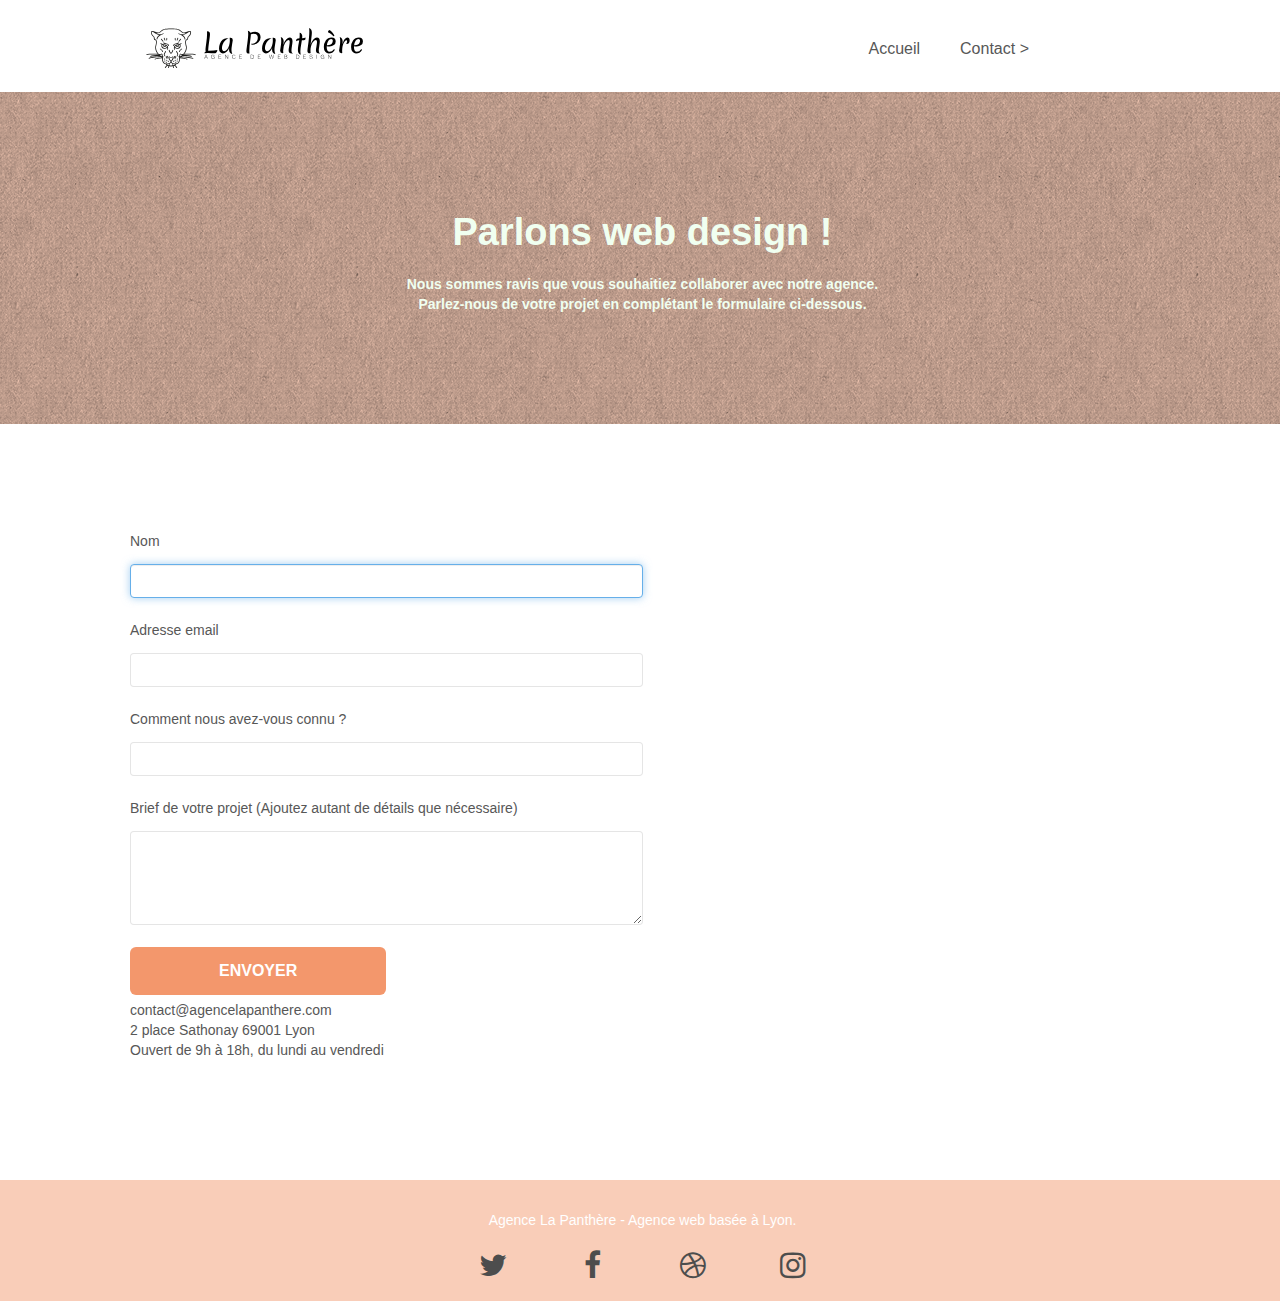
==== commit 7ffc7ef1: "remise en place du fichier style.min.css et suppression script dans keywords placé dans style .css" ====
--- a/contact.html
+++ b/contact.html
@@ -10,7 +10,7 @@
 
     
 	<link rel="stylesheet" type="text/css" href="./css/bootstrap.min.css">
-	<link rel="stylesheet" type="text/css" href="./css/style.min.css">
+	<link rel="stylesheet" type="text/css" href="style.min.css">
 	<link rel="stylesheet" type="text/css" href="./css/font-awesome.min.css">
 	<link rel="stylesheet" type="text/css" href="./css/et-line.min.css">
 	
--- a/style.min.css
+++ b/style.min.css
@@ -0,0 +1,1124 @@
+body {
+    margin: 0;
+    padding: 0;
+    background: #FFF;
+    overflow-x: hidden;
+    -webkit-font-smoothing: antialiased;
+    -moz-osx-font-smoothing: grayscale
+}
+
+a,
+button {
+    transition: all .3s ease-in-out;
+    outline: none !important;
+}
+
+a:hover {
+    text-decoration: none;
+    cursor: pointer
+}
+
+#page-loading-blocs-notifaction {
+    position: fixed;
+    top: 0;
+    bottom: 0;
+    width: 100%;
+    z-index: 100000;
+    background: #FFF url(img/pageload-spinner.gif) no-repeat center center
+}
+
+.bloc {
+    width: 100%;
+    clear: both;
+    background: 50% 50% no-repeat;
+    padding: 0 50px;
+    -webkit-background-size: cover;
+    -moz-background-size: cover;
+    -o-background-size: cover;
+    background-size: cover;
+    position: relative
+}
+
+.bloc .container {
+    padding-left: 5px;
+    padding-right: 0
+}
+
+.bloc-lg {
+    padding: 100px 50px
+}
+
+.bloc-md {
+    padding: 50px
+}
+
+.bloc-sm {
+    padding: 20px 50px
+}
+
+.bg-center,
+.bg-l-edge,
+.bg-r-edge,
+.bg-t-edge,
+.bg-b-edge,
+.bg-tl-edge,
+.bg-bl-edge,
+.bg-tr-edge,
+.bg-br-edge,
+.bg-repeat {
+    -webkit-background-size: auto !important;
+    -moz-background-size: auto !important;
+    -o-background-size: auto !important;
+    background-size: auto !important
+}
+
+.bg-repeat {
+    background: repeat
+}
+
+.bg-t-edge {
+    background: top no-repeat
+}
+
+.bloc-bg-texture::before {
+    content: "";
+    background-size: 2px 2px;
+    position: absolute;
+    top: 0;
+    bottom: 0;
+    left: 0;
+    right: 0
+}
+
+.texture-paper::before {
+    background: url(img/texture-paper.bmp);
+    background-size: 280px 280px
+}
+
+.b-parallax {
+    background-attachment: fixed
+}
+
+.d-bloc {
+    color: #000
+}
+
+.d-bloc button:hover {
+    color: rgba(255, 255, 255, .9)
+}
+
+.d-bloc .icon-round,
+.d-bloc .icon-square,
+.d-bloc .icon-rounded,
+.d-bloc .icon-semi-rounded-a,
+.d-bloc .icon-semi-rounded-b {
+    border-color: rgba(255, 255, 255, .9)
+}
+
+.d-bloc .divider-h span {
+    border-color: rgba(255, 255, 255, .2)
+}
+
+.d-bloc .a-btn,
+.d-bloc .navbar a,
+.d-bloc .navbar-brand,
+.d-bloc a .icon-sm,
+.d-bloc a .icon-md,
+.d-bloc a .icon-lg,
+.d-bloc a .icon-xl,
+.d-bloc h1 a,
+.d-bloc h2 a,
+.d-bloc h3 a,
+.d-bloc h4 a,
+.d-bloc h5 a,
+.d-bloc h6 a,
+.d-bloc p a {
+    color: #4d4d4d
+}
+
+.d-bloc .a-btn:hover,
+.d-bloc .navbar a:hover,
+.d-bloc .navbar-brand:hover,
+.d-bloc a:hover .icon-sm,
+.d-bloc a:hover .icon-md,
+.d-bloc a:hover .icon-lg,
+.d-bloc a:hover .icon-xl,
+.d-bloc h1 a:hover,
+.d-bloc h2 a:hover,
+.d-bloc h3 a:hover,
+.d-bloc h4 a:hover,
+.d-bloc h5 a:hover,
+.d-bloc h6 a:hover,
+.d-bloc p a:hover {
+    color: rgba(255, 255, 255, 1)
+}
+
+.d-bloc .navbar-toggle .icon-bar {
+    background: rgba(255, 255, 255, 1)
+}
+
+.d-bloc .btn-wire,
+.d-bloc .btn-wire:hover {
+    color: rgba(255, 255, 255, 1);
+    border-color: rgba(255, 255, 255, 1)
+}
+
+.d-bloc .panel {
+    color: rgba(0, 0, 0, .5)
+}
+
+.d-bloc .panel button:hover {
+    color: rgba(0, 0, 0, .7)
+}
+
+.d-bloc .panel icon {
+    border-color: rgba(0, 0, 0, .7)
+}
+
+.d-bloc .panel .divider-h span {
+    border-color: rgba(0, 0, 0, .1)
+}
+
+.d-bloc .panel .a-btn {
+    color: #4d4d4d
+}
+
+.d-bloc .panel .a-btn:hover {
+    color: rgba(0, 0, 0, 1)
+}
+
+.d-bloc .panel .btn-wire,
+.d-bloc .panel .btn-wire:hover {
+    color: rgba(0, 0, 0, .7);
+    border-color: rgba(0, 0, 0, .3)
+}
+
+.d-bloc .panel,
+.l-bloc {
+    color: rgba(0, 0, 0, .5)
+}
+
+.d-bloc .panel button:hover,
+.l-bloc button:hover {
+    color: rgba(0, 0, 0, .7)
+}
+
+.l-bloc .icon-round,
+.l-bloc .icon-square,
+.l-bloc .icon-rounded,
+.l-bloc .icon-semi-rounded-a,
+.l-bloc .icon-semi-rounded-b {
+    border-color: rgba(0, 0, 0, .7)
+}
+
+.d-bloc .panel .divider-h span,
+.l-bloc .divider-h span {
+    border-color: rgba(0, 0, 0, .1)
+}
+
+.d-bloc .panel .a-btn,
+.l-bloc .a-btn,
+.l-bloc .navbar a,
+.l-bloc .navbar-brand,
+.l-bloc a .icon-sm,
+.l-bloc a .icon-md,
+.l-bloc a .icon-lg,
+.l-bloc a .icon-xl,
+.l-bloc h1 a,
+.l-bloc h2 a,
+.l-bloc h3 a,
+.l-bloc h4 a,
+.l-bloc h5 a,
+.l-bloc h6 a,
+.l-bloc p a {
+    color: rgba(0, 0, 0, .6)
+}
+
+.d-bloc .panel .a-btn:hover,
+.l-bloc .a-btn:hover,
+.l-bloc .navbar a:hover,
+.l-bloc .navbar-brand:hover,
+.l-bloc a:hover .icon-sm,
+.l-bloc a:hover .icon-md,
+.l-bloc a:hover .icon-lg,
+.l-bloc a:hover .icon-xl,
+.l-bloc h1 a:hover,
+.l-bloc h2 a:hover,
+.l-bloc h3 a:hover,
+.l-bloc h4 a:hover,
+.l-bloc h5 a:hover,
+.l-bloc h6 a:hover,
+.l-bloc p a:hover {
+    color: rgba(0, 0, 0, 1)
+}
+
+.l-bloc .navbar-toggle .icon-bar {
+    color: rgba(0, 0, 0, .6)
+}
+
+.d-bloc .panel .btn-wire,
+.d-bloc .panel .btn-wire:hover,
+.l-bloc .btn-wire,
+.l-bloc .btn-wire:hover {
+    color: rgba(0, 0, 0, .7);
+    border-color: rgba(0, 0, 0, .3)
+}
+
+.voffset {
+    margin-top: 30px
+}
+
+.voffset-lg {
+    margin-top: 80px
+}
+
+.row-no-gutters {
+    margin-right: 0;
+    margin-left: 0
+}
+
+.row.row-no-gutters > [class^="col-"],
+.row.row-no-gutters > [class*=" col-"] {
+    padding-right: 0;
+    padding-left: 0
+}
+
+#bloc-1-hero h1 {
+    font-size: 32px
+}
+
+.navbar {
+    margin-bottom: 0;
+    z-index: 1
+}
+
+.keywords {
+    color: #cccccc;
+    font-size: 1px;
+}
+
+.navbar-brand {
+    height: auto;
+    padding: 3px 15px;
+    font-size: 25px;
+    font-weight: 400;
+    font-weight: 600;
+    line-height: 44px
+}
+
+.navbar-brand img {
+    max-height: 200px;
+    margin: 0 5px 0 0;
+    display: inline
+}
+
+.navbar-brand img[src$=svg] {
+    min-width: 100px
+}
+
+.nav-center .navbar-brand img {
+    margin: 0
+}
+
+.navbar .nav {
+    padding-top: 2px;
+    margin-right: 80px;
+    padding-left: 10px;
+    float: right;
+    z-index: 1;
+    list-style: none
+}
+
+.nav > li {
+    float: left;
+    margin-top: 4px;
+    margin-right: 10px;
+    font-size: 16px
+}
+
+.navbar-nav .open .dropdown-menu > li > a {
+    text-align: inherit
+}
+
+.nav > li a:hover,
+.nav > li a:focus {
+    background: transparent
+}
+
+.navbar-toggle {
+    margin: 10px 10px 0 0;
+    border: 0
+}
+
+.navbar-toggle:hover {
+    background: transparent !important
+}
+
+.navbar-toggle .icon-bar {
+    background-color: rgba(0, 0, 0, .5);
+    width: 26px
+}
+
+.nav-invert .navbar .nav {
+    float: left
+}
+
+.nav-invert .navbar-header,
+.nav-invert .navbar-brand {
+    float: right;
+    position: relative;
+    z-index: 2
+}
+
+@media (min-width:768px) {
+    .site-navigation {
+        position: absolute;
+        top: 50%;
+        right: 20px;
+        -webkit-transform: translateY(-50%);
+        transform: translate(0, -50%)
+    }
+
+    .nav > li .dropdown-menu a,
+    .nav > li .dropdown-menu a:hover {
+        color: #484848
+    }
+
+    .nav-invert .site-navigation {
+        left: 0;
+        right: 0
+    }
+
+    .nav-center {
+        text-align: center
+    }
+
+    .nav-center .navbar-header {
+        width: 100%
+    }
+
+    .nav-center .navbar-header,
+    .nav-center .navbar-brand,
+    .nav-center .nav > li {
+        float: none;
+        display: inline-block
+    }
+
+    .nav-center .site-navigation {
+        position: relative;
+        width: 100%;
+        right: 0;
+        margin-right: 0;
+        margin-top: 20px
+    }
+
+    .nav-center.mini-nav .navbar-toggle {
+        float: none;
+        margin: 10px auto 0
+    }
+}
+
+.nav > li > .dropdown a {
+    background: none !important;
+    display: block;
+    padding: 14px 15px
+}
+
+nav .caret {
+    margin: 0 5px
+}
+
+.dropdown-menu .dropdown-menu {
+    top: -8px;
+    left: 100%
+}
+
+.dropdown-menu .dropmenu-flow-right {
+    top: 100%;
+    left: 0;
+    margin-left: -1px;
+    border-top-left-radius: 0;
+    border-top-right-radius: 0
+}
+
+.dropdown-menu .dropdown span {
+    border: 4px solid #000;
+    border-top-color: transparent;
+    border-right-color: transparent;
+    border-bottom-color: transparent;
+    margin: 6px -5px 0 0 !important;
+    float: right
+}
+
+.mg-md {
+    margin-top: 10px;
+    margin-bottom: 20px
+}
+
+.mg-lg {
+    margin-top: 10px;
+    margin-bottom: 40px
+}
+
+.btn {
+    margin: 0 -5px -5px 0
+}
+
+.btn.pull-right {
+    margin: 0 0 5px 5px
+}
+
+.btn-d,
+.btn-d:hover,
+.btn-d:focus {
+    color: #FFF;
+    background: rgba(0, 0, 0, .3)
+}
+
+button {
+    outline: none !important
+}
+
+.btn-rd {
+    border-radius: 40px
+}
+
+.btn-clean {
+    border: 1px solid rgba(0, 0, 0, .08);
+    border-bottom-color: rgba(0, 0, 0, .1);
+    text-shadow: 0 1px 0 rgba(0, 0, 1, .1);
+    box-shadow: 0 1px 3px rgba(0, 0, 1, .25), inset 0 1px 0 0 rgba(255, 255, 255, .15)
+}
+
+.icon-md {
+    font-size: 30px !important
+}
+
+.icon-lg {
+    font-size: 60px !important
+}
+
+.sm-shadow {
+    text-shadow: 0 1px 2px rgba(0, 0, 0, .3)
+}
+
+.panel-sq,
+.panel-sq .panel-heading,
+.panel-sq .panel-footer {
+    border-radius: 0
+}
+
+.panel-rd {
+    border-radius: 30px
+}
+
+.panel-rd .panel-heading {
+    border-radius: 29px 29px 0 0
+}
+
+.panel-rd .panel-footer {
+    border-radius: 0 0 29px 29px
+}
+
+.form-control {
+    border-color: rgba(0, 0, 0, .1);
+    box-shadow: none;
+    width: 50%
+}
+
+.scrollToTop {
+    width: 40px;
+    height: 40px;
+    position: fixed;
+    bottom: 20px;
+    right: 20px;
+    opacity: 0;
+    z-index: 500;
+    transition: all .3s ease-in-out
+}
+
+.scrollToTop span {
+    margin-top: 6px
+}
+
+.showScrollTop {
+    font-size: 14px;
+    opacity: 1
+}
+
+a[data-lightbox] {
+    position: relative;
+    display: block;
+    text-align: center
+}
+
+a[data-lightbox]:hover::before {
+    content: "+";
+    font-family: "HelveticaNeue-Light", "Helvetica Neue Light", "Helvetica Neue", Helvetica, Arial;
+    font-size: 32px;
+    width: 50px;
+    height: 50px;
+    margin-left: -25px;
+    border-radius: 50%;
+    background: rgba(0, 0, 0, .6);
+    color: #FFF;
+    font-weight: 100;
+    z-index: 1;
+    position: absolute;
+    top: 50%;
+    -webkit-transform: translateY(-50%);
+    transform: translateY(-50%)
+}
+
+a[data-lightbox]:hover img {
+    opacity: .6;
+    -webkit-animation-fill-mode: none;
+    animation-fill-mode: none
+}
+
+#lightbox-modal {
+    display: flex;
+    align-items: center
+}
+
+#lightbox-modal .modal-dialog {
+    width: 90%;
+    max-width: 900px;
+    margin: 0 auto 0
+}
+
+#lightbox-modal .modal-dialog img {
+    max-height: 90vh;
+    margin: 0 auto
+}
+
+.lightbox-caption {
+    padding: 20px;
+    color: #FFF;
+    background: rgba(0, 0, 0, .5);
+    position: absolute;
+    left: 15px;
+    right: 15px;
+    bottom: 5px
+}
+
+.close-lightbox {
+    color: #FFF;
+    font-size: 30px;
+    position: absolute;
+    top: 20px;
+    right: 20px;
+    z-index: 20;
+    background: rgba(0, 0, 0, .5);
+    border: none;
+    line-height: 30px;
+    padding: 0 9px 5px;
+    opacity: .3
+}
+
+.close-lightbox:hover,
+.next-lightbox:hover,
+.prev-lightbox:hover {
+    opacity: 1;
+    color: #FFF
+}
+
+.next-lightbox,
+.prev-lightbox {
+    font-size: 20px;
+    color: rgba(255, 255, 255, .9);
+    background: rgba(0, 0, 0, .5);
+    transition: all .2s ease-in-out;
+    position: absolute;
+    top: 45%;
+    z-index: 1;
+    opacity: .4
+}
+
+.next-lightbox {
+    padding: 6px 8px 1px 13px;
+    right: 25px
+}
+
+.prev-lightbox {
+    padding: 6px 13px 1px 10px;
+    left: 25px
+}
+
+.snapshot-lb .modal-body {
+    padding-bottom: 45px
+}
+
+.snapshot-lb .lightbox-caption {
+    padding: 0;
+    color: rgba(0, 0, 0, .5);
+    background: none
+}
+
+h1,
+h2,
+h3,
+h4,
+h5,
+h6,
+p,
+label,
+.btn,
+a {
+    font-family: "helvetica";
+    font-weight: 400;
+    color: #575757 !important
+}
+
+label {
+    line-height: 35px;
+    margin-right: 20px
+}
+
+.container {
+    max-width: 1000px
+}
+
+.hero-bloc-text {
+    font-size: 38px
+}
+
+.hero-bloc-text-sub {
+    font-size: 36px
+}
+
+.statement-bloc-text {
+    line-height: 26px;
+    font-style: italic;
+    font-size: 20px;
+    text-align: center;
+    font-weight: lighter;
+    max-width: 520px;
+    margin: auto auto auto auto
+}
+
+p {
+    font-size: 14px;
+    padding-top: 10px;
+    padding-bottom: 10px
+}
+
+.tight-width-whitespace {
+    max-width: 600px;
+    margin: auto auto auto auto
+}
+
+.h1 {
+    font-size: 20px;
+    font-family: "Open Sans"
+}
+
+.cta-hero {
+    margin-top: 22px;
+    color: #FFFFFF !important;
+    text-transform: uppercase;
+    padding: 12px 28px 12px 28px;
+    font-size: 16px;
+    font-weight: 700
+}
+
+.social {
+    max-width: 400px;
+    margin: auto
+}
+
+h2 {
+    font-size: 22px;
+    line-height: 1.4em
+}
+
+h3 {
+    font-size: 15px;
+    text-transform: uppercase;
+    font-weight: 700;
+    color: #333333 !important
+}
+
+.med-width-whitespace {
+    max-width: 800px;
+    margin: auto auto auto auto;
+    box-shadow: 0 0 0 #000
+}
+
+h1 {
+    color: #333333 !important
+}
+
+h4 {
+    color: #333333 !important
+}
+
+.icons {
+    margin-bottom: 14px;
+    margin-top: 24px
+}
+
+.white {
+    color: #FFFFFF !important
+}
+
+.portfolio-thumb {
+    margin-bottom: 24px;
+    margin-right: 10px
+}
+
+.portfolio-row {
+    margin-bottom: 44px;
+    margin-top: 50px
+}
+
+.avatar {
+    box-shadow: 0 4px 9px rgba(0, 0, 0, .3)
+}
+
+.black-background {
+    background-color: rgba(165, 147, 99, .7);
+    padding: 40px 40px 40px 40px
+}
+
+.bold-link {
+    font-weight: 900;
+    text-decoration: underline !important
+}
+
+.bgc-white {
+    background-color: #FFF
+}
+
+.bgc-dark-slate-blue {
+    background-color: #364577
+}
+
+.bgc-atomic-tangerine {
+    background-color: #f9cdb8
+}
+
+.tc-white {
+    color: #F0FFF0 !important;
+    font-weight: 700
+}
+
+.btn-atomic-tangerine {
+    background: #F3976C;
+    color: #FFFFFF !important;
+    width: 25%
+}
+
+.btn-atomic-tangerine:hover {
+    background: #c27956 !important;
+    color: #FFFFFF !important
+}
+
+.btn-atomic-tangerine:focus {
+    background: #ec5813
+}
+
+.ltc-white {
+    color: #FFFFFF !important
+}
+
+.ltc-white:hover {
+    color: #cccccc !important
+}
+
+.ltc-atomic-tangerine {
+    color: #F3976C !important
+}
+
+.ltc-atomic-tangerine:hover {
+    color: #c27956 !important
+}
+
+.icon-dark-slate-blue {
+    color: #364577 !important;
+    border-color: #364577 !important
+}
+
+.bg-dots-bg {
+    background-image: url(img/dots-bg.bmp)
+}
+
+.bg-lines-h2-bg {
+    background-image: url(img/lines-h2-bg.bmp)
+}
+
+.bg-banniere {
+    background-image: url(img/agence-la-panthere_11zon_11zon.jpg)
+}
+
+.bg-presentation {
+    background-image: url(img/image-de-presentation_compress_11zon_11zon.jpg)
+}
+
+@media (max-width:1024px) {
+    .bloc {
+        padding-left: 20px;
+        padding-right: 20px
+    }
+
+    .bloc.full-width-bloc,
+    .bloc-tile-2.full-width-bloc .container,
+    .bloc-tile-3.full-width-bloc .container,
+    .bloc-tile-4.full-width-bloc .container {
+        padding-left: 0;
+        padding-right: 0
+    }
+}
+
+@media (max-width:992px) and (min-width:768px) {
+    .navbar .nav {
+        max-width: 80%
+    }
+
+    .nav-center.navbar .nav {
+        max-width: 100%
+    }
+}
+
+@media only screen and (min-width:768px) and (max--width:1024px) and (orientation:landscape) {
+    .b-parallax {
+        background-attachment: scroll
+    }
+}
+
+@media only screen and (minwidth:1024px) and (max-width:1366px) and (-webkit-min-device-pixel-ratio:1.5) {
+    .b-parallax {
+        background-attachment: scroll
+    }
+}
+
+@media (max-width:991px) {
+    .container {
+        width: 90%
+    }
+
+    .b-parallax {
+        background-attachment: scroll
+    }
+
+    .page-container,
+    #hero-bloc {
+        overflow-x: hidden;
+        position: relative
+    }
+
+    .bloc {
+        padding-left: 0;
+        padding-right: 0
+    }
+
+    .bloc-group,
+    .bloc-group .bloc {
+        display: block;
+        width: 100%
+    }
+
+    .bloc-fill-screen .fill-bloc-top-edge,
+    .bloc-fill-screen .fill-bloc-bottom-edge {
+        padding: 0 20px;
+        padding-left: 0;
+        padding-right: 0
+    }
+}
+
+@media (max-width:767px) {
+    .page-container {
+        overflow-x: hidden;
+        position: relative
+    }
+
+    h1,
+    h2,
+    h3,
+    h4,
+    h5,
+    h6,
+    p,
+    #disqus_thread {
+        padding-left: 12px !important;
+        padding-right: 12px !important
+    }
+
+    .b-parallax {
+        background-attachment: scroll
+    }
+
+    .navbar .nav {
+        padding-top: 0;
+        margin-right: 0;
+        border-top: 1px solid rgba(0, 0, 0, .2);
+        float: none !important
+    }
+
+    .navbar.row {
+        margin-left: 0;
+        margin-right: 0
+    }
+
+    .site-navigation {
+        position: inherit;
+        -webkit-transform: none;
+        -ms-transform: none;
+        transform: none
+    }
+
+    .nav > li {
+        margin-top: 0;
+        border-bottom: 1px solid rgba(0, 0, 0, .1);
+        background: rgba(0, 0, 0, .05);
+        text-align: left;
+        padding-left: 15px;
+        padding-bottom: 15px;
+        width: 100%
+    }
+
+    .nav > li:hover {
+        background: rgba(0, 0, 0, .08)
+    }
+
+    .dropdown .dropdown a .caret {
+        float: none;
+        margin: 5px 0 0 10px !important;
+        border: 4px solid #000;
+        border-bottom-color: transparent;
+        border-right-color: transparent;
+        border-left-color: transparent
+    }
+
+    #hero-bloc .navbar .nav {
+        background: rgba(0, 0, 0, .8)
+    }
+
+    #hero-bloc .navbar .nav a {
+        color: rgba(255, 255, 255, .6)
+    }
+
+    .hero {
+        padding: 50px 0
+    }
+
+    .hero-nav {
+        left: -1px;
+        right: -1px
+    }
+
+    .navbar-collapse {
+        padding: 0;
+        overflow-x: hidden;
+        -webkit-box-shadow: none;
+        box-shadow: none
+    }
+
+    .navbar-brand img {
+        max-height: 40px;
+        width: auto
+    }
+
+    .nav-invert .navbar-header {
+        float: none;
+        width: 100%
+    }
+
+    .nav-invert .navbar-toggle {
+        float: left;
+        margin-left: 10px
+    }
+
+    .bloc {
+        padding-left: 0;
+        padding-right: 0
+    }
+
+    .bloc-xxl,
+    .bloc-xl,
+    .bloc-lg {
+        padding: 40px 0
+    }
+
+    .bloc-sm,
+    .bloc-md {
+        padding-left: 0;
+        padding-right: 0
+    }
+
+    .bloc-tile-2 .container,
+    .bloc-tile-3 .container,
+    .bloc-tile-4 .container,
+    .bloc-fill-screen .fill-bloc-top-edge,
+    .bloc-fill-screen .fill-bloc-bottom-edge {
+        padding-left: 0;
+        padding-right: 0
+    }
+
+    .a-block {
+        padding: 0 10px
+    }
+
+    .btn-dwn {
+        display: none
+    }
+
+    .voffset {
+        margin-top: 5px
+    }
+
+    .voffset-md {
+        margin-top: 20px
+    }
+
+    .voffset-lg {
+        margin-top: 30px
+    }
+
+    .form {
+        padding: 5px
+    }
+
+    .form-control {
+        width: 100%
+    }
+
+    .btn-atomic-tangerine {
+        width: 100%
+    }
+
+    .close-lightbox {
+        display: inline-block
+    }
+
+    .blocsapp-device-iphone5 {
+        background-size: 216px 425px;
+        padding-top: 60px;
+        width: 216px;
+        height: 425px
+    }
+
+    .blocsapp-device-iphone5 img {
+        width: 180px;
+        height: 320px
+    }
+}
+
+@media (max-width:400px) {
+    .bloc {
+        padding-left: 0;
+        padding-right: 0
+    }
+}
+
+@media (max-width:767px) {
+    .bloc-mob-center-text {
+        text-align: center
+    }
+
+    .social {
+        display: flex;
+        justify-content: space-around;
+        align-items: center
+    }
+}